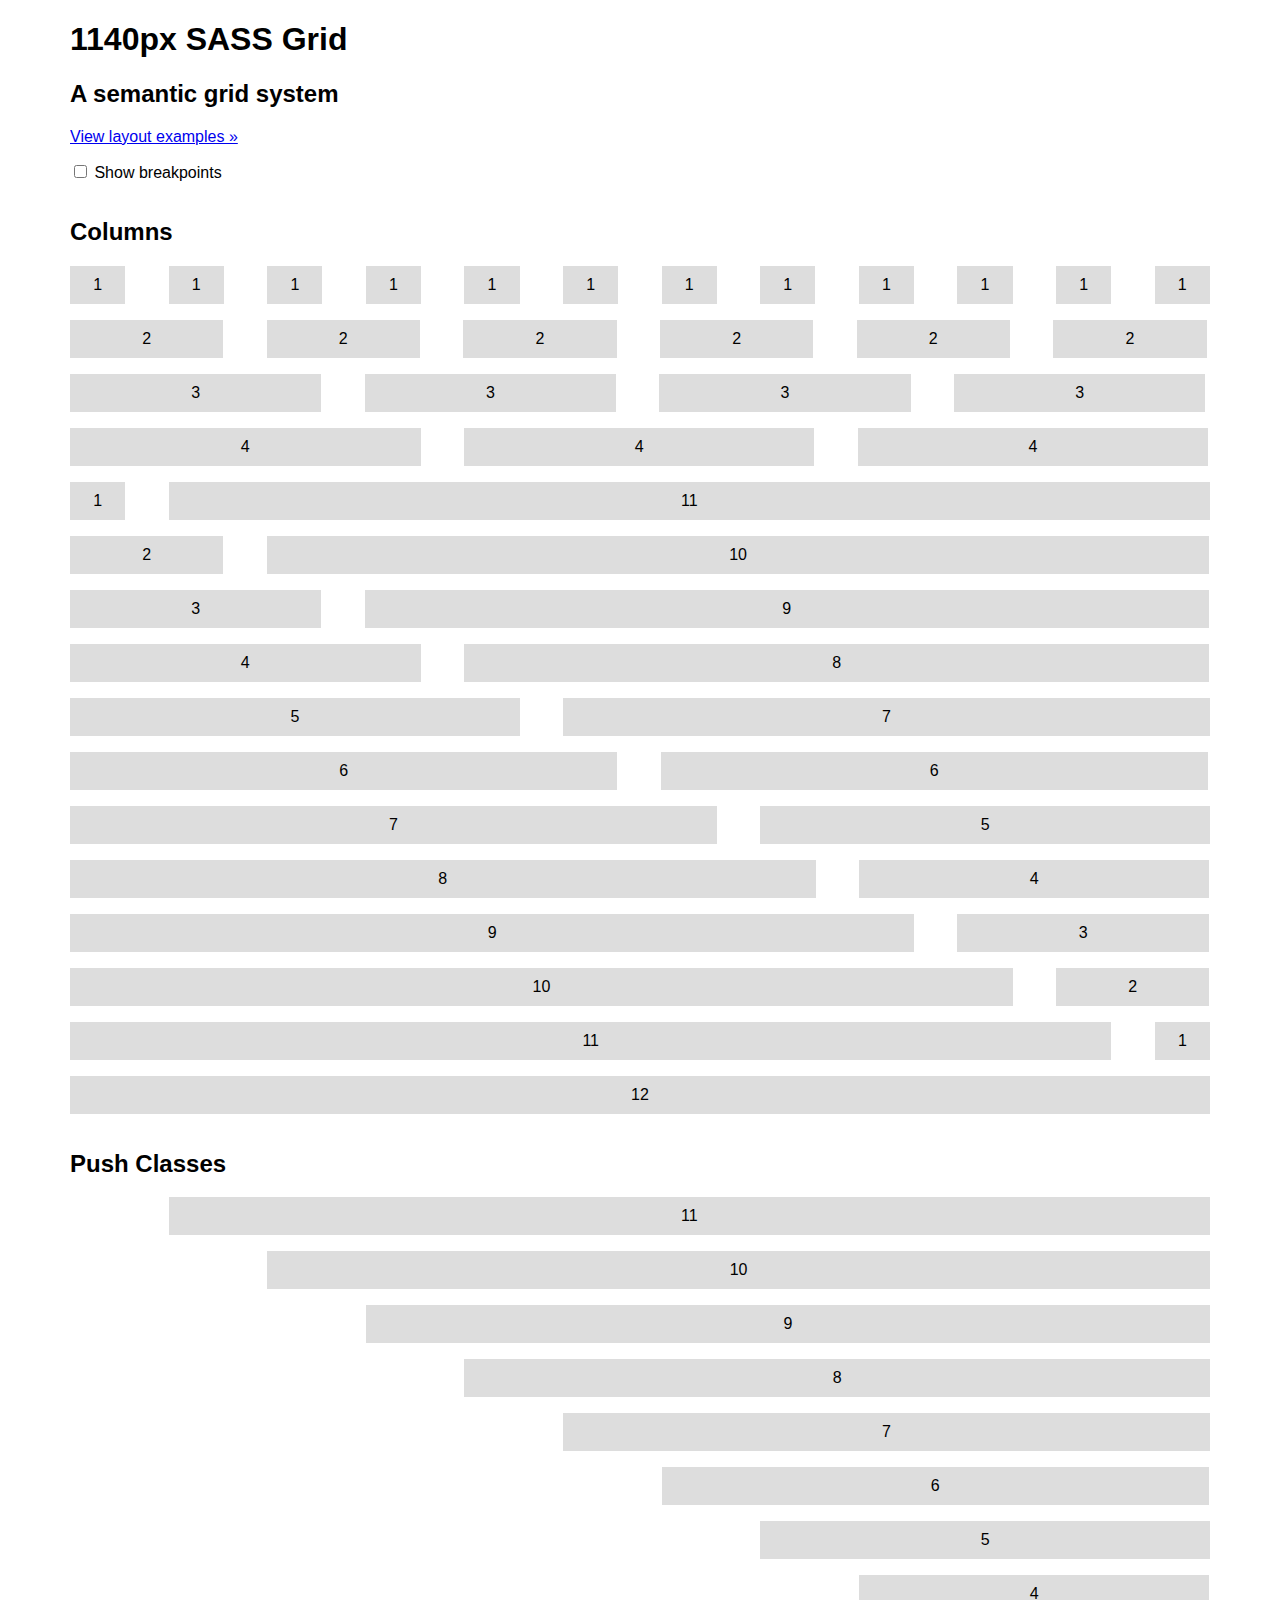
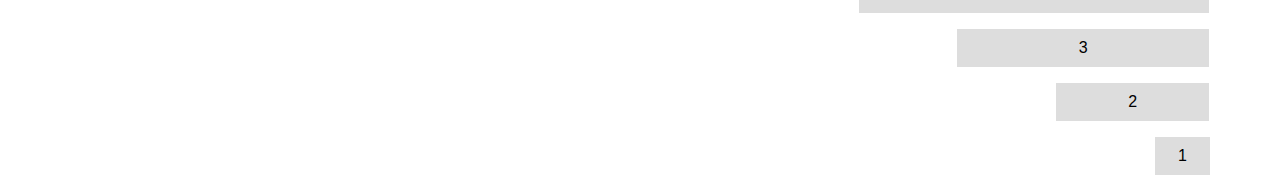
==== index.html @ d39e6c50 "fixing examples" ====
<!doctype html>

<html lang="en">
  <head>
    <title>1140px SASS Grid</title>

    <meta name="viewport" content="width=device-width, initial-scale=1.0">

    <link rel="stylesheet" href="style.css">
  </head>

  <body>

    <div id="breakpoints">
      <aside id="meters">
        <div class="break-20em"><span><span class="pointname">Phone portrait</span> | <span class="emwidth">20em</span> | <span class="pxwidth"> </span></span></div>
        <div class="break-30em"><span><span class="pointname">Phone landscape</span> | <span class="emwidth">30em</span> | <span class="pxwidth"> </span></span></div>
        <div class="break-48em"><span><span class="pointname">Tablet portrait</span> | <span class="emwidth">48em</span> | <span class="pxwidth"> </span></span></div>
        <div class="break-64em"><span><span class="pointname">Desktop small</span> | <span class="emwidth">64em</span> | <span class="pxwidth"> </span></span></div>
        <div class="break-7125em"><span><span class="pointname">Desktop wide</span> | <span class="emwidth">71.25em</span> | <span class="pxwidth"> </span></span></div>
      </aside>
    </div>

    <div class="container">

      <header class="row" role="banner">
        <h1>1140px SASS Grid</h1>
        
        <h2>A semantic grid system</h2>
        
        <p><a href="examples.html">View layout examples &raquo;</a></p>
        
        <p><label><input type="checkbox" id="showbreakpoints"> Show breakpoints</label></p>
      </header>

      <header class="row">
        <h2>Columns</h2>
      </header>

      <div class="row">
        <div class="col-1">1</div>
        <div class="col-1">1</div>
        <div class="col-1">1</div>
        <div class="col-1">1</div>
        <div class="col-1">1</div>
        <div class="col-1">1</div>
        <div class="col-1">1</div>
        <div class="col-1">1</div>
        <div class="col-1">1</div>
        <div class="col-1">1</div>
        <div class="col-1">1</div>
        <div class="col-1 last">1</div>
      </div>

      <div class="row">
        <div class="col-2">2</div>
        <div class="col-2">2</div>
        <div class="col-2">2</div>
        <div class="col-2">2</div>
        <div class="col-2">2</div>
        <div class="col-2 last">2</div>
      </div>

      <div class="row">
        <div class="col-3">3</div>
        <div class="col-3">3</div>
        <div class="col-3">3</div>
        <div class="col-3 last">3</div>
      </div>

      <div class="row">
        <div class="col-4">4</div>
        <div class="col-4">4</div>
        <div class="col-4 last">4</div>
      </div>

      <div class="row">
        <div class="col-1">1</div>
        <div class="col-11 last">11</div>
      </div>

      <div class="row">
        <div class="col-2">2</div>
        <div class="col-10 last">10</div>
      </div>

      <div class="row">
        <div class="col-3">3</div>
        <div class="col-9 last">9</div>
      </div>

      <div class="row">
        <div class="col-4">4</div>
        <div class="col-8 last">8</div>
      </div>

      <div class="row">
        <div class="col-5">5</div>
        <div class="col-7 last">7</div>
      </div>

      <div class="row">
        <div class="col-6">6</div>
        <div class="col-6 last">6</div>
      </div>

      <div class="row">
        <div class="col-7">7</div>
        <div class="col-5 last">5</div>
      </div>

      <div class="row">
        <div class="col-8">8</div>
        <div class="col-4 last">4</div>
      </div>

      <div class="row">
        <div class="col-9">9</div>
        <div class="col-3 last">3</div>
      </div>

      <div class="row">
        <div class="col-10">10</div>
          <div class="col-2 last">2</div>
      </div>

      <div class="row">
        <div class="col-11">11</div>
        <div class="col-1 last">1</div>
      </div>

      <div class="row">
        <div class="col-12">12</div>
      </div>

      <header class="row">
        <h2>Push Classes</h2>
      </header>

      <div class="row">    
        <div class="col-11 push-1">11</div>
      </div>

      <div class="row">
        <div class="col-10 push-2 last">10</div>
      </div>

      <div class="row">
        <div class="col-9 push-3 last">9</div>
      </div>

      <div class="row">
        <div class="col-8 push-4 last">8</div>
      </div>

      <div class="row">
        <div class="col-7 push-5 last">7</div>
      </div>

      <div class="row">
        <div class="col-6 push-6 last">6</div>
      </div>

      <div class="row">
        <div class="col-5 push-7 last">5</div>
      </div>

      <div class="row">
        <div class="col-4 push-8 last">4</div>
      </div>

      <div class="row">
        <div class="col-3 push-9 last">3</div>
      </div>

      <div class="row">      
        <div class="col-2 push-10 last">2</div>
      </div>

      <div class="row">
        <div class="col-1 push-11 last">1</div>
      </div>

    </div>

    <script src="https://ajax.googleapis.com/ajax/libs/jquery/1.8.1/jquery.min.js"></script>
    <script>

      function calcWidth() {
        $('#breakpoints div').each(function(){
          var thiswidth = $(this).width();
          $('.pxwidth', this).text(thiswidth + " px");
        });
      }

      $(document).ready(function() {
        $("#breakpoints").hide();
        calcWidth();
      });

      $(window).resize(function() {
        calcWidth();
      });

      $("#showbreakpoints").click(function() {
        $('#breakpoints').toggle('fast');
        calcWidth();
      });

    </script>

  </body>
</html>
---- style.css ----
.mcs, .df {
  border-top: 1px solid #ccc;
  padding: 40px 0; }

/* McSweeney's-inspired layout */
.mcs {
  padding-left: 20px;
  padding-right: 20px; }
  .mcs .mcs-content {
    width: 100%;
    max-width: 71.25em;
    margin: 0 auto;
    overflow: hidden; }
    .mcs .mcs-content article {
      margin-right: 3.8%;
      float: left;
      min-height: 1px;
      width: 30.75%;
      -webkit-box-sizing: border-box;
      -moz-box-sizing: border-box;
      box-sizing: border-box;
      margin-left: 34.60%; }
      @media (max-width: 30em) {
        .mcs .mcs-content article {
          width: auto;
          float: none;
          margin-left: 0;
          margin-right: 0; } }
      @media (max-width: 30em) {
        .mcs .mcs-content article {
          width: auto;
          float: none;
          margin-left: 0;
          margin-right: 0; } }
      @media (max-width: 64em) {
        .mcs .mcs-content article {
          margin-right: 3.8%;
          float: left;
          min-height: 1px;
          width: 48.00%;
          -webkit-box-sizing: border-box;
          -moz-box-sizing: border-box;
          box-sizing: border-box;
          margin-left: 25.95%; } }
        @media (max-width: 64em) and (max-width: 30em) {
          .mcs .mcs-content article {
            width: auto;
            float: none;
            margin-left: 0;
            margin-right: 0; } }
        @media (max-width: 64em) and (max-width: 30em) {
          .mcs .mcs-content article {
            width: auto;
            float: none;
            margin-left: 0;
            margin-right: 0; } }
      @media (max-width: 30em) {
        .mcs .mcs-content article {
          margin-right: 3.8%;
          float: left;
          min-height: 1px;
          width: 48.00%;
          -webkit-box-sizing: border-box;
          -moz-box-sizing: border-box;
          box-sizing: border-box;
          margin-left: 25.95%; } }
        @media (max-width: 30em) and (max-width: 30em) {
          .mcs .mcs-content article {
            width: auto;
            float: none;
            margin-left: 0;
            margin-right: 0; } }
        @media (max-width: 30em) and (max-width: 30em) {
          .mcs .mcs-content article {
            width: auto;
            float: none;
            margin-left: 0;
            margin-right: 0; } }
      @media (max-width: 20em) {
        .mcs .mcs-content article {
          margin-right: 3.8%;
          float: left;
          min-height: 1px;
          width: 65.40%;
          -webkit-box-sizing: border-box;
          -moz-box-sizing: border-box;
          box-sizing: border-box;
          margin-left: 17.30%; } }
        @media (max-width: 20em) and (max-width: 30em) {
          .mcs .mcs-content article {
            width: auto;
            float: none;
            margin-left: 0;
            margin-right: 0; } }
        @media (max-width: 20em) and (max-width: 30em) {
          .mcs .mcs-content article {
            width: auto;
            float: none;
            margin-left: 0;
            margin-right: 0; } }

.mcs header {
  text-transform: uppercase;
  text-align: center;
  letter-spacing: 10px; }
  .mcs header h1 {
    font-size: 1em;
    font-weight: normal; }
    .mcs header h1 i {
      font-style: normal;
      display: block;
      font-size: 3em; }

.mcs article header {
  margin: 2em 0;
  padding: 2em 0 0 0;
  border-top: 1px solid #ccc;
  text-align: center;
  letter-spacing: 3px; }

/* Daring Fireball-inspired layout */
.df {
  padding-left: 20px;
  padding-right: 20px; }
  .df header {
    width: 100%;
    max-width: 71.25em;
    margin: 0 auto;
    overflow: hidden; }
    .df header h1 {
      margin-left: 25.95%;
      margin-right: 0; }
      @media (max-width: 30em) {
        .df header h1 {
          width: auto;
          float: none;
          margin-left: 0;
          margin-right: 0; } }
      @media (max-width: 48em) {
        .df header h1 {
          margin-left: 17.30%; } }
        @media (max-width: 48em) and (max-width: 30em) {
          .df header h1 {
            width: auto;
            float: none;
            margin-left: 0;
            margin-right: 0; } }
  .df .df-content {
    width: 100%;
    max-width: 71.25em;
    margin: 0 auto;
    overflow: hidden; }
    .df .df-content .df-nav {
      margin-right: 3.8%;
      float: left;
      min-height: 1px;
      width: 13.45%;
      -webkit-box-sizing: border-box;
      -moz-box-sizing: border-box;
      box-sizing: border-box;
      margin-left: 17.30%; }
      @media (max-width: 30em) {
        .df .df-content .df-nav {
          width: auto;
          float: none;
          margin-left: 0;
          margin-right: 0; } }
      @media (max-width: 30em) {
        .df .df-content .df-nav {
          width: auto;
          float: none;
          margin-left: 0;
          margin-right: 0; } }
      @media (max-width: 48em) {
        .df .df-content .df-nav {
          margin-left: 08.65%; } }
        @media (max-width: 48em) and (max-width: 30em) {
          .df .df-content .df-nav {
            width: auto;
            float: none;
            margin-left: 0;
            margin-right: 0; } }
      @media (max-width: 30em) {
        .df .df-content .df-nav {
          margin-left: 0;
          margin-right: 0; } }
        @media (max-width: 30em) and (max-width: 30em) {
          .df .df-content .df-nav {
            width: auto;
            float: none;
            margin-left: 0;
            margin-right: 0; } }
    .df .df-content .df-text {
      margin-right: 3.8%;
      float: left;
      min-height: 1px;
      width: 39.45%;
      -webkit-box-sizing: border-box;
      -moz-box-sizing: border-box;
      box-sizing: border-box;
      margin-right: 0; }
      @media (max-width: 30em) {
        .df .df-content .df-text {
          width: auto;
          float: none;
          margin-left: 0;
          margin-right: 0; } }
      @media (max-width: 48em) {
        .df .df-content .df-text {
          margin-right: 3.8%;
          float: left;
          min-height: 1px;
          width: 65.40%;
          -webkit-box-sizing: border-box;
          -moz-box-sizing: border-box;
          box-sizing: border-box; } }
        @media (max-width: 48em) and (max-width: 30em) {
          .df .df-content .df-text {
            width: auto;
            float: none;
            margin-left: 0;
            margin-right: 0; } }

.df-nav {
  text-align: right; }
  .df-nav ul {
    list-style: none;
    padding: 0; }
  @media (max-width: 30em) {
    .df-nav {
      text-align: left; }
      .df-nav ul li {
        display: inline-block;
        padding-right: 10px; } }

body {
  font-family: Helvetica Neue, Helvetica, Arial;
  font-size: 1em;
  padding: 0;
  margin: 0; }

img, embed, object {
  max-width: 100%; }

img {
  height: auto; }

.container {
  padding-left: 20px;
  padding-right: 20px; }

.row {
  width: 100%;
  max-width: 71.25em;
  margin: 0 auto;
  overflow: hidden; }

.col-1 {
  margin-right: 3.8%;
  float: left;
  min-height: 1px;
  width: 04.85%;
  -webkit-box-sizing: border-box;
  -moz-box-sizing: border-box;
  box-sizing: border-box; }
  @media (max-width: 30em) {
    .col-1 {
      width: auto;
      float: none;
      margin-left: 0;
      margin-right: 0; } }

.col-2 {
  margin-right: 3.8%;
  float: left;
  min-height: 1px;
  width: 13.45%;
  -webkit-box-sizing: border-box;
  -moz-box-sizing: border-box;
  box-sizing: border-box; }
  @media (max-width: 30em) {
    .col-2 {
      width: auto;
      float: none;
      margin-left: 0;
      margin-right: 0; } }

.col-3 {
  margin-right: 3.8%;
  float: left;
  min-height: 1px;
  width: 22.05%;
  -webkit-box-sizing: border-box;
  -moz-box-sizing: border-box;
  box-sizing: border-box; }
  @media (max-width: 30em) {
    .col-3 {
      width: auto;
      float: none;
      margin-left: 0;
      margin-right: 0; } }

.col-4 {
  margin-right: 3.8%;
  float: left;
  min-height: 1px;
  width: 30.75%;
  -webkit-box-sizing: border-box;
  -moz-box-sizing: border-box;
  box-sizing: border-box; }
  @media (max-width: 30em) {
    .col-4 {
      width: auto;
      float: none;
      margin-left: 0;
      margin-right: 0; } }

.col-5 {
  margin-right: 3.8%;
  float: left;
  min-height: 1px;
  width: 39.45%;
  -webkit-box-sizing: border-box;
  -moz-box-sizing: border-box;
  box-sizing: border-box; }
  @media (max-width: 30em) {
    .col-5 {
      width: auto;
      float: none;
      margin-left: 0;
      margin-right: 0; } }

.col-6 {
  margin-right: 3.8%;
  float: left;
  min-height: 1px;
  width: 48.00%;
  -webkit-box-sizing: border-box;
  -moz-box-sizing: border-box;
  box-sizing: border-box; }
  @media (max-width: 30em) {
    .col-6 {
      width: auto;
      float: none;
      margin-left: 0;
      margin-right: 0; } }

.col-7 {
  margin-right: 3.8%;
  float: left;
  min-height: 1px;
  width: 56.75%;
  -webkit-box-sizing: border-box;
  -moz-box-sizing: border-box;
  box-sizing: border-box; }
  @media (max-width: 30em) {
    .col-7 {
      width: auto;
      float: none;
      margin-left: 0;
      margin-right: 0; } }

.col-8 {
  margin-right: 3.8%;
  float: left;
  min-height: 1px;
  width: 65.40%;
  -webkit-box-sizing: border-box;
  -moz-box-sizing: border-box;
  box-sizing: border-box; }
  @media (max-width: 30em) {
    .col-8 {
      width: auto;
      float: none;
      margin-left: 0;
      margin-right: 0; } }

.col-9 {
  margin-right: 3.8%;
  float: left;
  min-height: 1px;
  width: 74.05%;
  -webkit-box-sizing: border-box;
  -moz-box-sizing: border-box;
  box-sizing: border-box; }
  @media (max-width: 30em) {
    .col-9 {
      width: auto;
      float: none;
      margin-left: 0;
      margin-right: 0; } }

.col-10 {
  margin-right: 3.8%;
  float: left;
  min-height: 1px;
  width: 82.70%;
  -webkit-box-sizing: border-box;
  -moz-box-sizing: border-box;
  box-sizing: border-box; }
  @media (max-width: 30em) {
    .col-10 {
      width: auto;
      float: none;
      margin-left: 0;
      margin-right: 0; } }

.col-11 {
  margin-right: 3.8%;
  float: left;
  min-height: 1px;
  width: 91.35%;
  -webkit-box-sizing: border-box;
  -moz-box-sizing: border-box;
  box-sizing: border-box; }
  @media (max-width: 30em) {
    .col-11 {
      width: auto;
      float: none;
      margin-left: 0;
      margin-right: 0; } }

.col-12 {
  width: 100%;
  float: left;
  margin-right: 0;
  -webkit-box-sizing: border-box;
  -moz-box-sizing: border-box;
  box-sizing: border-box;
  margin-right: 0; }
  @media (max-width: 30em) {
    .col-12 {
      width: auto;
      float: none;
      margin-left: 0;
      margin-right: 0; } }

.push-1 {
  margin-left: 08.65%; }
  @media (max-width: 30em) {
    .push-1 {
      width: auto;
      float: none;
      margin-left: 0;
      margin-right: 0; } }

.push-2 {
  margin-left: 17.30%; }
  @media (max-width: 30em) {
    .push-2 {
      width: auto;
      float: none;
      margin-left: 0;
      margin-right: 0; } }

.push-3 {
  margin-left: 25.95%; }
  @media (max-width: 30em) {
    .push-3 {
      width: auto;
      float: none;
      margin-left: 0;
      margin-right: 0; } }

.push-4 {
  margin-left: 34.60%; }
  @media (max-width: 30em) {
    .push-4 {
      width: auto;
      float: none;
      margin-left: 0;
      margin-right: 0; } }

.push-5 {
  margin-left: 43.25%; }
  @media (max-width: 30em) {
    .push-5 {
      width: auto;
      float: none;
      margin-left: 0;
      margin-right: 0; } }

.push-6 {
  margin-left: 51.90%; }
  @media (max-width: 30em) {
    .push-6 {
      width: auto;
      float: none;
      margin-left: 0;
      margin-right: 0; } }

.push-7 {
  margin-left: 60.55%; }
  @media (max-width: 30em) {
    .push-7 {
      width: auto;
      float: none;
      margin-left: 0;
      margin-right: 0; } }

.push-8 {
  margin-left: 69.20%; }
  @media (max-width: 30em) {
    .push-8 {
      width: auto;
      float: none;
      margin-left: 0;
      margin-right: 0; } }

.push-9 {
  margin-left: 77.85%; }
  @media (max-width: 30em) {
    .push-9 {
      width: auto;
      float: none;
      margin-left: 0;
      margin-right: 0; } }

.push-10 {
  margin-left: 86.50%; }
  @media (max-width: 30em) {
    .push-10 {
      width: auto;
      float: none;
      margin-left: 0;
      margin-right: 0; } }

.push-11 {
  margin-left: 95.15%; }
  @media (max-width: 30em) {
    .push-11 {
      width: auto;
      float: none;
      margin-left: 0;
      margin-right: 0; } }

.last {
  margin-right: 0; }

.row div {
  background: #ddd;
  margin-bottom: 1em;
  padding: 10px;
  text-align: center; }

#breakpoints {
  max-width: 1140px;
  margin: 0 auto;
  position: relative; }

#meters {
  position: fixed;
  z-index: 1;
  top: 150px;
  max-width: 1140px;
  width: 100%;
  background: rgba(143, 216, 243, 0.78);
  padding-top: 1em; }

#breakpoints div {
  background: rgba(207, 16, 147, 0.8);
  margin-bottom: 1em;
  padding: 0;
  color: #fff;
  text-shadow: 0px -1px 0px rgba(0, 0, 0, 0.3); }

#breakpoints div > span {
  padding: 10px;
  display: inline-block;
  font-size: .8em; }

#breakpoints .pointname {
  display: inline-block;
  width: 120px; }

#breakpoints .emwidth {
  display: inline-block;
  width: 60px;
  padding-left: 15px; }

#breakpoints .pxwidth {
  display: inline-block;
  padding-left: 15px; }

.break-20em {
  max-width: 20em; }

.break-40em {
  max-width: 40em; }

.break-48em {
  max-width: 48em; }

.break-64em {
  max-width: 64em; }

.break-7125em {
  max-width: 71.25em; }
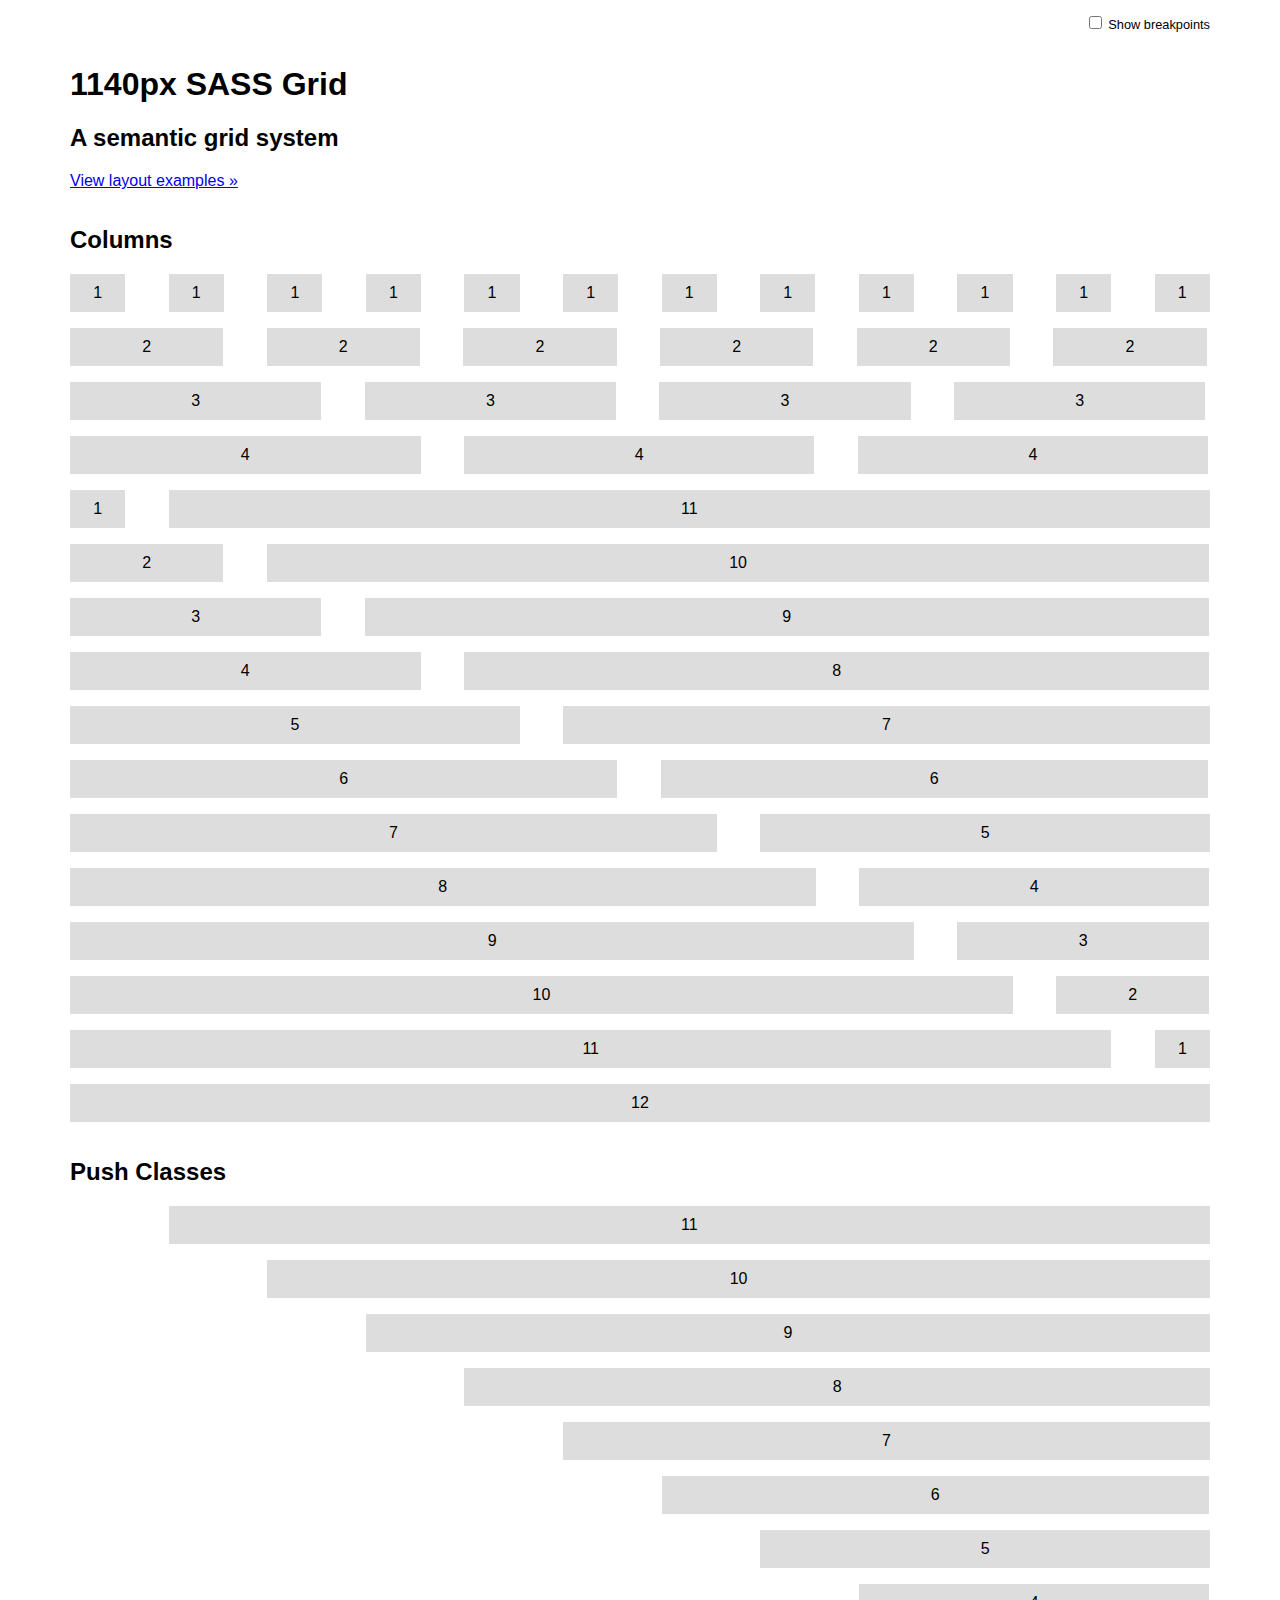
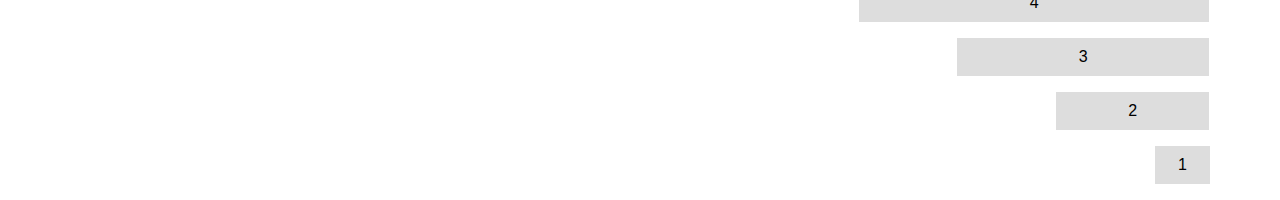
==== commit 3d0cff8e: "adding new breakpoint, moving breakpoint overlay" ====
--- a/index.html
+++ b/index.html
@@ -2,7 +2,7 @@
 
 <html lang="en">
   <head>
-    <title>1140px SASS Grid</title>
+    <title>1140px SASS Grid — A semantic grid system</title>
 
     <meta name="viewport" content="width=device-width, initial-scale=1.0">
 
@@ -10,11 +10,17 @@
   </head>
 
   <body>
-
-    <div id="breakpoints">
+    
+    <div class="container">
+      <div class="row">
+        <p class="showbreakpoints"><label><input type="checkbox" id="showbreakpoints"> Show breakpoints</label></p>
+      </div>
+    </div>
+    <div id="breakpoints">  
       <aside id="meters">
         <div class="break-20em"><span><span class="pointname">Phone portrait</span> | <span class="emwidth">20em</span> | <span class="pxwidth"> </span></span></div>
         <div class="break-30em"><span><span class="pointname">Phone landscape</span> | <span class="emwidth">30em</span> | <span class="pxwidth"> </span></span></div>
+        <div class="break-355em"><span><span class="pointname">Phone wide landscape</span> | <span class="emwidth">35.5em</span> | <span class="pxwidth"> </span></span></div>
         <div class="break-48em"><span><span class="pointname">Tablet portrait</span> | <span class="emwidth">48em</span> | <span class="pxwidth"> </span></span></div>
         <div class="break-64em"><span><span class="pointname">Desktop small</span> | <span class="emwidth">64em</span> | <span class="pxwidth"> </span></span></div>
         <div class="break-7125em"><span><span class="pointname">Desktop wide</span> | <span class="emwidth">71.25em</span> | <span class="pxwidth"> </span></span></div>
@@ -29,8 +35,6 @@
         <h2>A semantic grid system</h2>
         
         <p><a href="examples.html">View layout examples &raquo;</a></p>
-        
-        <p><label><input type="checkbox" id="showbreakpoints"> Show breakpoints</label></p>
       </header>
 
       <header class="row">
@@ -194,7 +198,6 @@
       }
 
       $(document).ready(function() {
-        $("#breakpoints").hide();
         calcWidth();
       });
 
--- a/style.css
+++ b/style.css
@@ -226,6 +226,9 @@
   .df-nav ul {
     list-style: none;
     padding: 0; }
+  @media (max-width: 35.5em) {
+    .df-nav li {
+      font-size: .8em; } }
   @media (max-width: 30em) {
     .df-nav {
       text-align: left; }
@@ -543,15 +546,20 @@
   padding: 10px;
   text-align: center; }
 
+.showbreakpoints {
+  text-align: right;
+  font-size: .8em; }
+
 #breakpoints {
   max-width: 1140px;
   margin: 0 auto;
-  position: relative; }
+  position: relative;
+  display: none; }
 
 #meters {
   position: fixed;
   z-index: 1;
-  top: 150px;
+  top: 50px;
   max-width: 1140px;
   width: 100%;
   background: rgba(143, 216, 243, 0.78);
@@ -571,7 +579,7 @@
 
 #breakpoints .pointname {
   display: inline-block;
-  width: 120px; }
+  width: 135px; }
 
 #breakpoints .emwidth {
   display: inline-block;
@@ -585,8 +593,11 @@
 .break-20em {
   max-width: 20em; }
 
-.break-40em {
-  max-width: 40em; }
+.break-30em {
+  max-width: 30em; }
+
+.break-355em {
+  max-width: 35.5em; }
 
 .break-48em {
   max-width: 48em; }
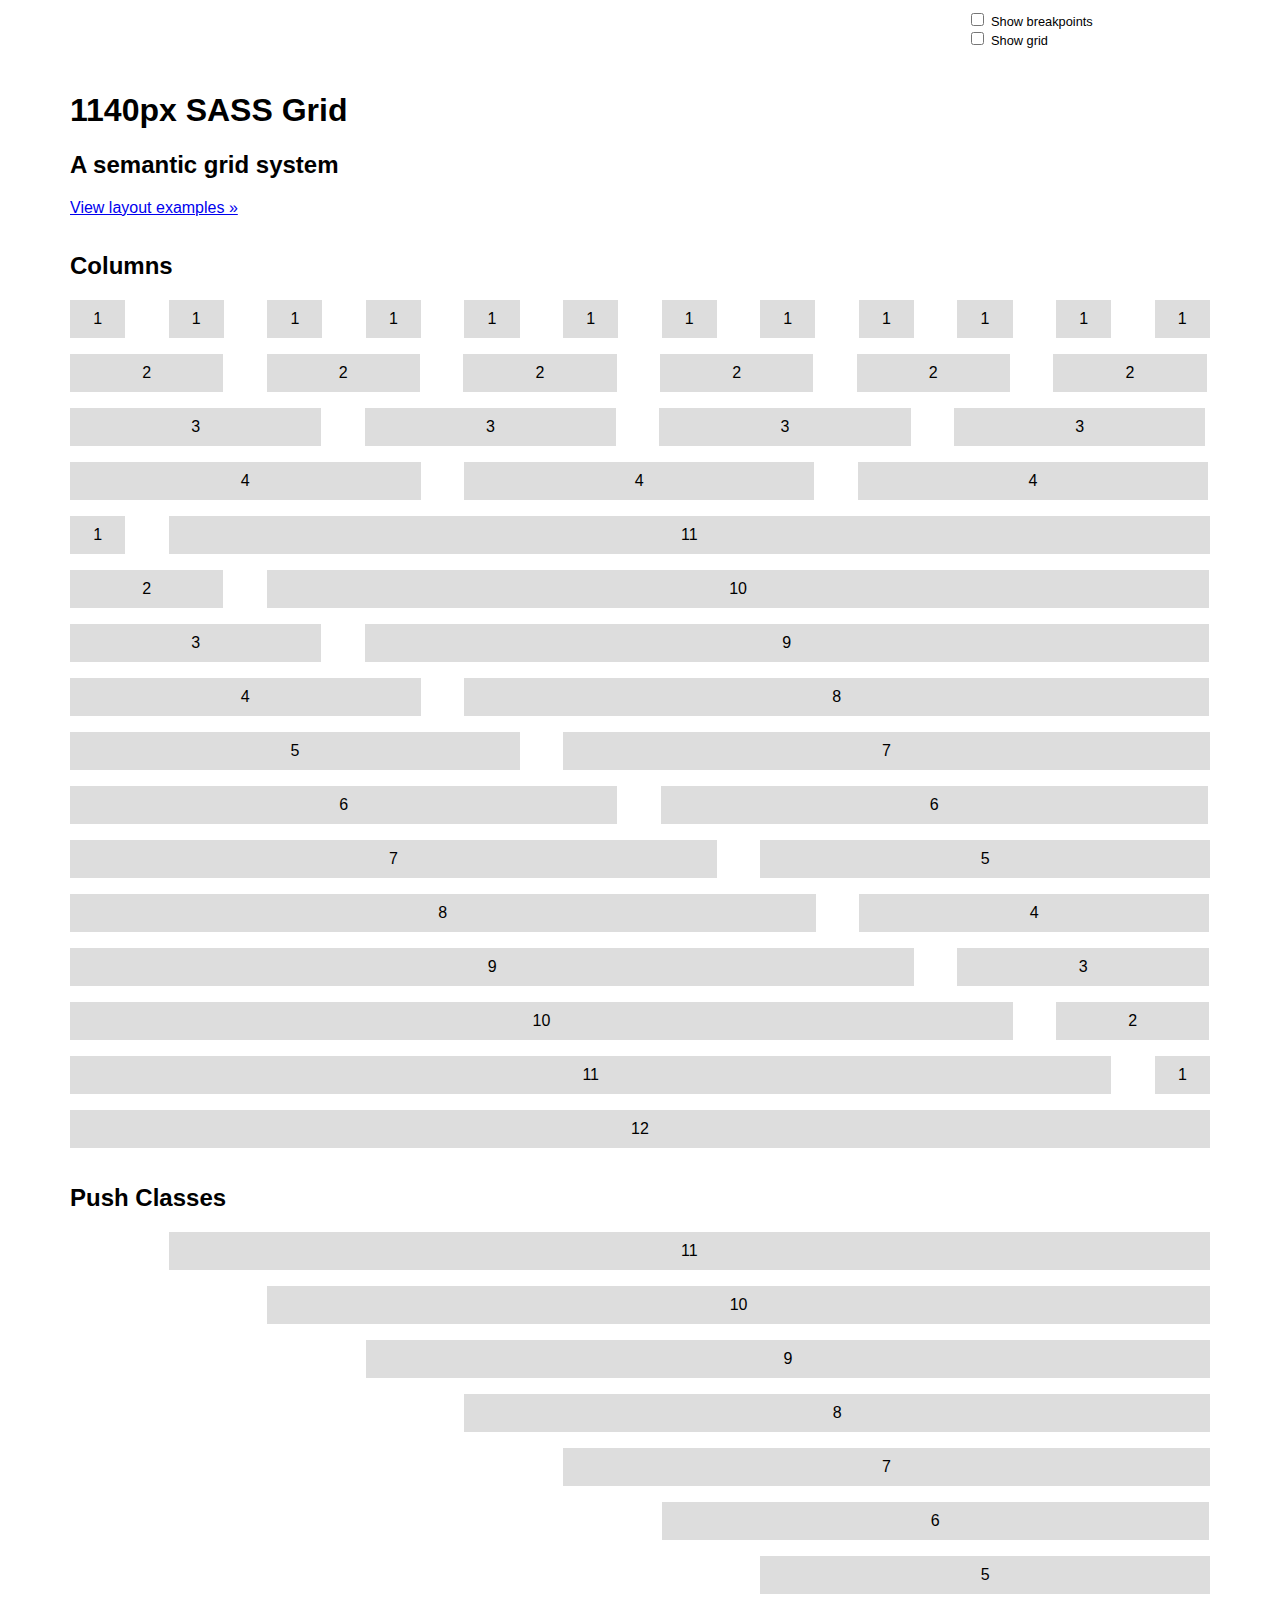
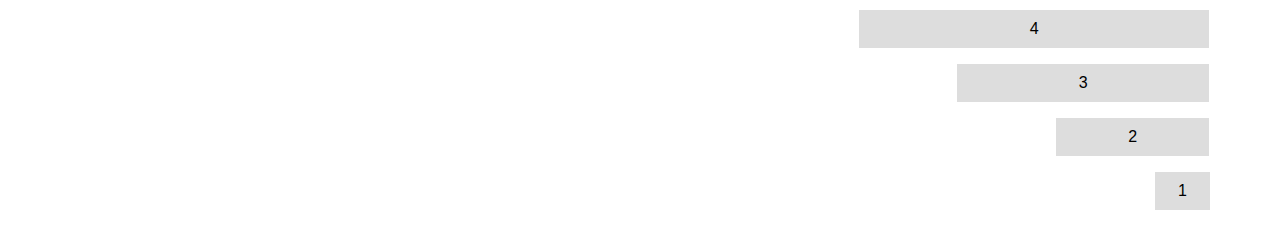
==== commit e325af8d: "creating better overlays" ====
--- a/index.html
+++ b/index.html
@@ -2,7 +2,7 @@
 
 <html lang="en">
   <head>
-    <title>1140px SASS Grid — A semantic grid system</title>
+    <title>1140px SASS Grid - A semantic grid system</title>
 
     <meta name="viewport" content="width=device-width, initial-scale=1.0">
 
@@ -11,21 +11,14 @@
 
   <body>
     
-    <div class="container">
+    <div class="controls container">
       <div class="row">
-        <p class="showbreakpoints"><label><input type="checkbox" id="showbreakpoints"> Show breakpoints</label></p>
+        <div class="checkboxes">
+          <label><input type="checkbox" data-controls="breakpoints"> Show breakpoints</label><br>
+          <label><input type="checkbox" data-controls="grid"> Show grid</label>
+        </div>
       </div>
-    </div>
-    <div id="breakpoints">  
-      <aside id="meters">
-        <div class="break-20em"><span><span class="pointname">Phone portrait</span> | <span class="emwidth">20em</span> | <span class="pxwidth"> </span></span></div>
-        <div class="break-30em"><span><span class="pointname">Phone landscape</span> | <span class="emwidth">30em</span> | <span class="pxwidth"> </span></span></div>
-        <div class="break-355em"><span><span class="pointname">Phone wide landscape</span> | <span class="emwidth">35.5em</span> | <span class="pxwidth"> </span></span></div>
-        <div class="break-48em"><span><span class="pointname">Tablet portrait</span> | <span class="emwidth">48em</span> | <span class="pxwidth"> </span></span></div>
-        <div class="break-64em"><span><span class="pointname">Desktop small</span> | <span class="emwidth">64em</span> | <span class="pxwidth"> </span></span></div>
-        <div class="break-7125em"><span><span class="pointname">Desktop wide</span> | <span class="emwidth">71.25em</span> | <span class="pxwidth"> </span></span></div>
-      </aside>
-    </div>
+    </div>    
 
     <div class="container">
 
@@ -188,29 +181,7 @@
     </div>
 
     <script src="https://ajax.googleapis.com/ajax/libs/jquery/1.8.1/jquery.min.js"></script>
-    <script>
-
-      function calcWidth() {
-        $('#breakpoints div').each(function(){
-          var thiswidth = $(this).width();
-          $('.pxwidth', this).text(thiswidth + " px");
-        });
-      }
-
-      $(document).ready(function() {
-        calcWidth();
-      });
-
-      $(window).resize(function() {
-        calcWidth();
-      });
-
-      $("#showbreakpoints").click(function() {
-        $('#breakpoints').toggle('fast');
-        calcWidth();
-      });
-
-    </script>
+    <script src="examples.js"></script>
 
   </body>
 </html>--- a/style.css
+++ b/style.css
@@ -1,6 +1,38 @@
-.mcs, .df {
+.feature-freeform, .mcs, .df {
   border-top: 1px solid #ccc;
   padding: 40px 0; }
+
+.feature-freeform {
+  padding-left: 20px;
+  padding-right: 20px; }
+  .feature-freeform .feature-content {
+    width: 100%;
+    max-width: 71.25em;
+    margin: 0 auto;
+    overflow: hidden; }
+    .feature-freeform .feature-content article {
+      padding: 20px;
+      background: #ddd;
+      margin-right: 3.8%;
+      float: left;
+      min-height: 1px;
+      width: 65.40%;
+      -webkit-box-sizing: border-box;
+      -moz-box-sizing: border-box;
+      box-sizing: border-box;
+      margin-left: 17.30%; }
+      @media (max-width: 30em) {
+        .feature-freeform .feature-content article {
+          width: auto;
+          float: none;
+          margin-left: 0;
+          margin-right: 0; } }
+      @media (max-width: 30em) {
+        .feature-freeform .feature-content article {
+          width: auto;
+          float: none;
+          margin-left: 0;
+          margin-right: 0; } }
 
 /* McSweeney's-inspired layout */
 .mcs {
@@ -540,21 +572,65 @@
 .last {
   margin-right: 0; }
 
+@media only screen and (max-width: 30em) {
+  body {
+    -webkit-text-size-adjust: none; } }
+.controls .checkboxes {
+  margin-right: 3.8%;
+  float: left;
+  min-height: 1px;
+  width: 22.05%;
+  -webkit-box-sizing: border-box;
+  -moz-box-sizing: border-box;
+  box-sizing: border-box;
+  margin-left: 77.85%;
+  margin-right: 0;
+  font-size: .8em;
+  background: transparent;
+  text-align: left; }
+  @media (max-width: 30em) {
+    .controls .checkboxes {
+      width: auto;
+      float: none;
+      margin-left: 0;
+      margin-right: 0; } }
+  @media (max-width: 30em) {
+    .controls .checkboxes {
+      width: auto;
+      float: none;
+      margin-left: 0;
+      margin-right: 0; } }
+
 .row div {
   background: #ddd;
   margin-bottom: 1em;
   padding: 10px;
   text-align: center; }
 
-.showbreakpoints {
-  text-align: right;
-  font-size: .8em; }
-
-#breakpoints {
+#grid-overlay {
+  position: fixed;
+  width: 100%;
+  height: 100%; }
+
+#overlay-container {
+  max-width: 75.5em;
+  margin: 0 auto;
+  padding-left: 3.8%;
+  padding-left: 20px;
+  padding-right: 20px; }
+  #overlay-container .overlay-row {
+    width: 100%;
+    max-width: 71.25em;
+    margin: 0 auto;
+    overflow: hidden; }
+    #overlay-container .overlay-row div {
+      min-height: 999em;
+      background: rgba(255, 0, 0, 0.07); }
+
+#breakpoints-overlay {
   max-width: 1140px;
   margin: 0 auto;
-  position: relative;
-  display: none; }
+  position: relative; }
 
 #meters {
   position: fixed;
@@ -565,28 +641,28 @@
   background: rgba(143, 216, 243, 0.78);
   padding-top: 1em; }
 
-#breakpoints div {
+#meters div {
   background: rgba(207, 16, 147, 0.8);
   margin-bottom: 1em;
   padding: 0;
   color: #fff;
   text-shadow: 0px -1px 0px rgba(0, 0, 0, 0.3); }
 
-#breakpoints div > span {
+#breakpoints-overlay div > span {
   padding: 10px;
   display: inline-block;
   font-size: .8em; }
 
-#breakpoints .pointname {
+#breakpoints-overlay .pointname {
   display: inline-block;
   width: 135px; }
 
-#breakpoints .emwidth {
+#breakpoints-overlay .emwidth {
   display: inline-block;
   width: 60px;
   padding-left: 15px; }
 
-#breakpoints .pxwidth {
+#breakpoints-overlay .pxwidth {
   display: inline-block;
   padding-left: 15px; }
 
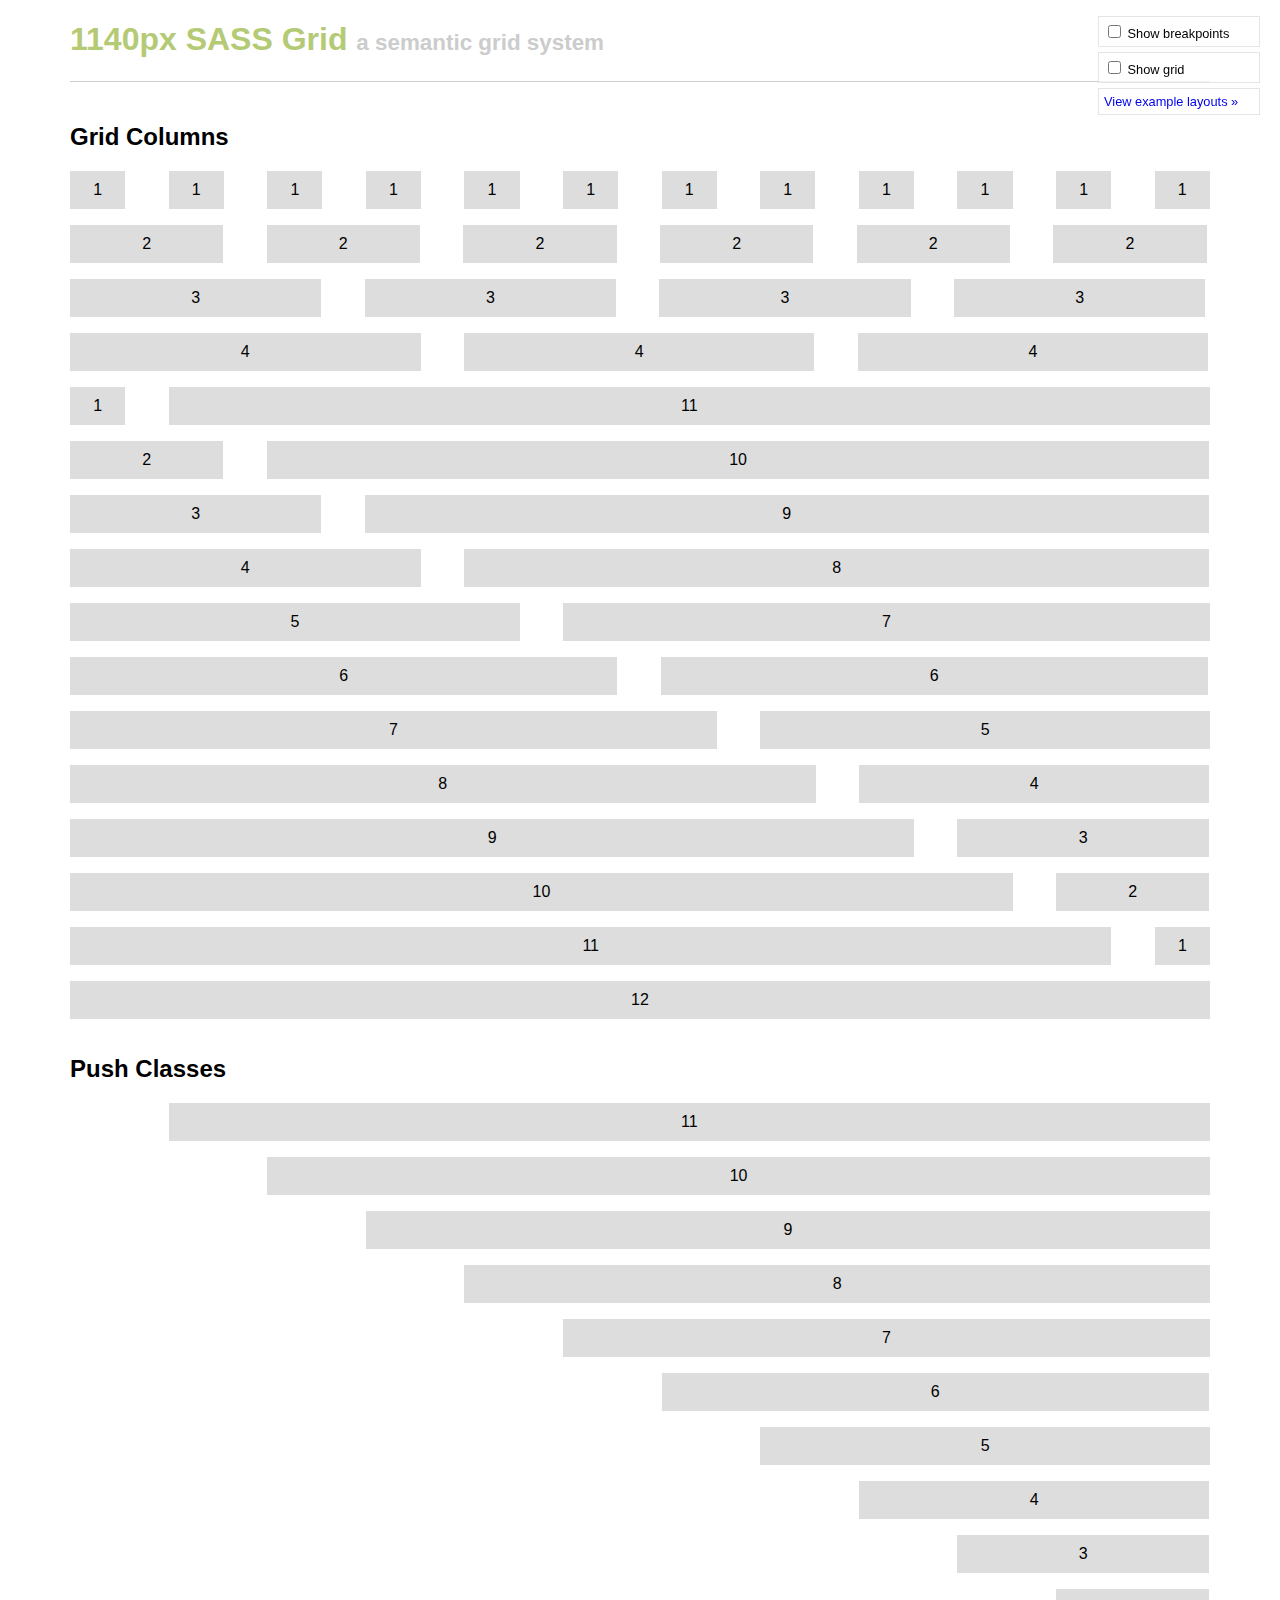
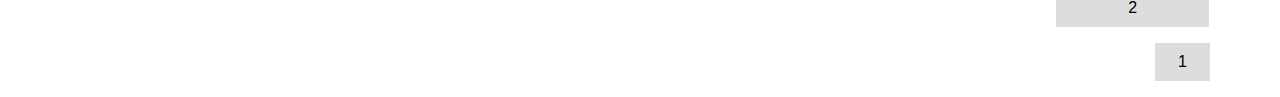
==== commit 4a49c44a: "Like a million of changes" ====
--- a/index.html
+++ b/index.html
@@ -2,6 +2,7 @@
 
 <html lang="en">
   <head>
+    <meta charset="utf-8">
     <title>1140px SASS Grid - A semantic grid system</title>
 
     <meta name="viewport" content="width=device-width, initial-scale=1.0">
@@ -11,27 +12,22 @@
 
   <body>
     
-    <div class="controls container">
-      <div class="row">
-        <div class="checkboxes">
-          <label><input type="checkbox" data-controls="breakpoints"> Show breakpoints</label><br>
-          <label><input type="checkbox" data-controls="grid"> Show grid</label>
-        </div>
-      </div>
+    <div class="controls">
+      <p>
+        <label><input type="checkbox" data-controls="breakpoints"> Show breakpoints</label>
+        <label><input type="checkbox" data-controls="grid"> Show grid</label>
+        <label><a href="examples.html">View example layouts &raquo;</a></label>
+      </p>
     </div>    
 
     <div class="container">
 
-      <header class="row" role="banner">
-        <h1>1140px SASS Grid</h1>
-        
-        <h2>A semantic grid system</h2>
-        
-        <p><a href="examples.html">View layout examples &raquo;</a></p>
+      <header role="banner">
+        <h1>1140px SASS Grid <span>a semantic grid system</span></h1>  
       </header>
 
       <header class="row">
-        <h2>Columns</h2>
+        <h2>Grid Columns</h2>
       </header>
 
       <div class="row">
--- a/style.css
+++ b/style.css
@@ -1,636 +1,831 @@
+body {
+  font-family: Helvetica Neue, Helvetica, Arial;
+  font-size: 1em;
+  padding: 0;
+  margin: 0;
+}
+
+img, embed, object {
+  max-width: 100%;
+}
+
+img {
+  height: auto;
+}
+
+[role="banner"] {
+  width: 100%;
+  max-width: 71.25em;
+  margin: 0 auto;
+  overflow: hidden;
+}
+[role="banner"] h1 {
+  color: #b4ca75;
+  border-bottom: 1px solid #ccc;
+  padding-bottom: .7em;
+}
+[role="banner"] h1 span {
+  font-size: .7em;
+  color: #ccc;
+}
+
+a {
+  color: #b4ca75d;
+  text-decoration: none;
+}
+a:hover {
+  color: #d78b42;
+}
+a:visited {
+  color: #d78b42;
+}
+
+.row div {
+  background: #ddd;
+  margin-bottom: 1em;
+  padding: 10px;
+  text-align: center;
+}
+
+.container {
+  padding-left: 20px;
+  padding-right: 20px;
+}
+
+.row {
+  width: 100%;
+  max-width: 71.25em;
+  margin: 0 auto;
+  overflow: hidden;
+}
+
+.col-1 {
+  margin-right: 3.8%;
+  float: left;
+  min-height: 1px;
+  width: 04.85%;
+  -webkit-box-sizing: border-box;
+  -moz-box-sizing: border-box;
+  box-sizing: border-box;
+}
+@media (max-width: 30em) {
+  .col-1 {
+    width: auto;
+    float: none;
+    margin-left: 0;
+    margin-right: 0;
+  }
+}
+
+.col-2 {
+  margin-right: 3.8%;
+  float: left;
+  min-height: 1px;
+  width: 13.45%;
+  -webkit-box-sizing: border-box;
+  -moz-box-sizing: border-box;
+  box-sizing: border-box;
+}
+@media (max-width: 30em) {
+  .col-2 {
+    width: auto;
+    float: none;
+    margin-left: 0;
+    margin-right: 0;
+  }
+}
+
+.col-3 {
+  margin-right: 3.8%;
+  float: left;
+  min-height: 1px;
+  width: 22.05%;
+  -webkit-box-sizing: border-box;
+  -moz-box-sizing: border-box;
+  box-sizing: border-box;
+}
+@media (max-width: 30em) {
+  .col-3 {
+    width: auto;
+    float: none;
+    margin-left: 0;
+    margin-right: 0;
+  }
+}
+
+.col-4 {
+  margin-right: 3.8%;
+  float: left;
+  min-height: 1px;
+  width: 30.75%;
+  -webkit-box-sizing: border-box;
+  -moz-box-sizing: border-box;
+  box-sizing: border-box;
+}
+@media (max-width: 30em) {
+  .col-4 {
+    width: auto;
+    float: none;
+    margin-left: 0;
+    margin-right: 0;
+  }
+}
+
+.col-5 {
+  margin-right: 3.8%;
+  float: left;
+  min-height: 1px;
+  width: 39.45%;
+  -webkit-box-sizing: border-box;
+  -moz-box-sizing: border-box;
+  box-sizing: border-box;
+}
+@media (max-width: 30em) {
+  .col-5 {
+    width: auto;
+    float: none;
+    margin-left: 0;
+    margin-right: 0;
+  }
+}
+
+.col-6 {
+  margin-right: 3.8%;
+  float: left;
+  min-height: 1px;
+  width: 48.00%;
+  -webkit-box-sizing: border-box;
+  -moz-box-sizing: border-box;
+  box-sizing: border-box;
+}
+@media (max-width: 30em) {
+  .col-6 {
+    width: auto;
+    float: none;
+    margin-left: 0;
+    margin-right: 0;
+  }
+}
+
+.col-7 {
+  margin-right: 3.8%;
+  float: left;
+  min-height: 1px;
+  width: 56.75%;
+  -webkit-box-sizing: border-box;
+  -moz-box-sizing: border-box;
+  box-sizing: border-box;
+}
+@media (max-width: 30em) {
+  .col-7 {
+    width: auto;
+    float: none;
+    margin-left: 0;
+    margin-right: 0;
+  }
+}
+
+.col-8 {
+  margin-right: 3.8%;
+  float: left;
+  min-height: 1px;
+  width: 65.40%;
+  -webkit-box-sizing: border-box;
+  -moz-box-sizing: border-box;
+  box-sizing: border-box;
+}
+@media (max-width: 30em) {
+  .col-8 {
+    width: auto;
+    float: none;
+    margin-left: 0;
+    margin-right: 0;
+  }
+}
+
+.col-9 {
+  margin-right: 3.8%;
+  float: left;
+  min-height: 1px;
+  width: 74.05%;
+  -webkit-box-sizing: border-box;
+  -moz-box-sizing: border-box;
+  box-sizing: border-box;
+}
+@media (max-width: 30em) {
+  .col-9 {
+    width: auto;
+    float: none;
+    margin-left: 0;
+    margin-right: 0;
+  }
+}
+
+.col-10 {
+  margin-right: 3.8%;
+  float: left;
+  min-height: 1px;
+  width: 82.70%;
+  -webkit-box-sizing: border-box;
+  -moz-box-sizing: border-box;
+  box-sizing: border-box;
+}
+@media (max-width: 30em) {
+  .col-10 {
+    width: auto;
+    float: none;
+    margin-left: 0;
+    margin-right: 0;
+  }
+}
+
+.col-11 {
+  margin-right: 3.8%;
+  float: left;
+  min-height: 1px;
+  width: 91.35%;
+  -webkit-box-sizing: border-box;
+  -moz-box-sizing: border-box;
+  box-sizing: border-box;
+}
+@media (max-width: 30em) {
+  .col-11 {
+    width: auto;
+    float: none;
+    margin-left: 0;
+    margin-right: 0;
+  }
+}
+
+.col-12 {
+  width: 100%;
+  float: left;
+  margin-right: 0;
+  -webkit-box-sizing: border-box;
+  -moz-box-sizing: border-box;
+  box-sizing: border-box;
+  margin-right: 0;
+}
+@media (max-width: 30em) {
+  .col-12 {
+    width: auto;
+    float: none;
+    margin-left: 0;
+    margin-right: 0;
+  }
+}
+
+.push-1 {
+  margin-left: 08.65%;
+}
+@media (max-width: 30em) {
+  .push-1 {
+    width: auto;
+    float: none;
+    margin-left: 0;
+    margin-right: 0;
+  }
+}
+
+.push-2 {
+  margin-left: 17.30%;
+}
+@media (max-width: 30em) {
+  .push-2 {
+    width: auto;
+    float: none;
+    margin-left: 0;
+    margin-right: 0;
+  }
+}
+
+.push-3 {
+  margin-left: 25.95%;
+}
+@media (max-width: 30em) {
+  .push-3 {
+    width: auto;
+    float: none;
+    margin-left: 0;
+    margin-right: 0;
+  }
+}
+
+.push-4 {
+  margin-left: 34.60%;
+}
+@media (max-width: 30em) {
+  .push-4 {
+    width: auto;
+    float: none;
+    margin-left: 0;
+    margin-right: 0;
+  }
+}
+
+.push-5 {
+  margin-left: 43.25%;
+}
+@media (max-width: 30em) {
+  .push-5 {
+    width: auto;
+    float: none;
+    margin-left: 0;
+    margin-right: 0;
+  }
+}
+
+.push-6 {
+  margin-left: 51.90%;
+}
+@media (max-width: 30em) {
+  .push-6 {
+    width: auto;
+    float: none;
+    margin-left: 0;
+    margin-right: 0;
+  }
+}
+
+.push-7 {
+  margin-left: 60.55%;
+}
+@media (max-width: 30em) {
+  .push-7 {
+    width: auto;
+    float: none;
+    margin-left: 0;
+    margin-right: 0;
+  }
+}
+
+.push-8 {
+  margin-left: 69.20%;
+}
+@media (max-width: 30em) {
+  .push-8 {
+    width: auto;
+    float: none;
+    margin-left: 0;
+    margin-right: 0;
+  }
+}
+
+.push-9 {
+  margin-left: 77.85%;
+}
+@media (max-width: 30em) {
+  .push-9 {
+    width: auto;
+    float: none;
+    margin-left: 0;
+    margin-right: 0;
+  }
+}
+
+.push-10 {
+  margin-left: 86.50%;
+}
+@media (max-width: 30em) {
+  .push-10 {
+    width: auto;
+    float: none;
+    margin-left: 0;
+    margin-right: 0;
+  }
+}
+
+.push-11 {
+  margin-left: 95.15%;
+}
+@media (max-width: 30em) {
+  .push-11 {
+    width: auto;
+    float: none;
+    margin-left: 0;
+    margin-right: 0;
+  }
+}
+
+.last {
+  margin-right: 0;
+}
+
 .feature-freeform, .mcs, .df {
   border-top: 1px solid #ccc;
-  padding: 40px 0; }
+  padding: 40px 0;
+}
 
 .feature-freeform {
   padding-left: 20px;
-  padding-right: 20px; }
-  .feature-freeform .feature-content {
-    width: 100%;
-    max-width: 71.25em;
-    margin: 0 auto;
-    overflow: hidden; }
-    .feature-freeform .feature-content article {
-      padding: 20px;
-      background: #ddd;
-      margin-right: 3.8%;
-      float: left;
-      min-height: 1px;
-      width: 65.40%;
-      -webkit-box-sizing: border-box;
-      -moz-box-sizing: border-box;
-      box-sizing: border-box;
-      margin-left: 17.30%; }
-      @media (max-width: 30em) {
-        .feature-freeform .feature-content article {
-          width: auto;
-          float: none;
-          margin-left: 0;
-          margin-right: 0; } }
-      @media (max-width: 30em) {
-        .feature-freeform .feature-content article {
-          width: auto;
-          float: none;
-          margin-left: 0;
-          margin-right: 0; } }
+  padding-right: 20px;
+}
+.feature-freeform .feature-content {
+  width: 100%;
+  max-width: 71.25em;
+  margin: 0 auto;
+  overflow: hidden;
+}
+.feature-freeform .feature-content article {
+  padding: 20px;
+  background: #ddd;
+  margin-right: 3.8%;
+  float: left;
+  min-height: 1px;
+  width: 65.40%;
+  -webkit-box-sizing: border-box;
+  -moz-box-sizing: border-box;
+  box-sizing: border-box;
+  margin-left: 17.30%;
+}
+@media (max-width: 30em) {
+  .feature-freeform .feature-content article {
+    width: auto;
+    float: none;
+    margin-left: 0;
+    margin-right: 0;
+  }
+}
+@media (max-width: 30em) {
+  .feature-freeform .feature-content article {
+    width: auto;
+    float: none;
+    margin-left: 0;
+    margin-right: 0;
+  }
+}
 
 /* McSweeney's-inspired layout */
 .mcs {
   padding-left: 20px;
-  padding-right: 20px; }
-  .mcs .mcs-content {
-    width: 100%;
-    max-width: 71.25em;
-    margin: 0 auto;
-    overflow: hidden; }
-    .mcs .mcs-content article {
-      margin-right: 3.8%;
-      float: left;
-      min-height: 1px;
-      width: 30.75%;
-      -webkit-box-sizing: border-box;
-      -moz-box-sizing: border-box;
-      box-sizing: border-box;
-      margin-left: 34.60%; }
-      @media (max-width: 30em) {
-        .mcs .mcs-content article {
-          width: auto;
-          float: none;
-          margin-left: 0;
-          margin-right: 0; } }
-      @media (max-width: 30em) {
-        .mcs .mcs-content article {
-          width: auto;
-          float: none;
-          margin-left: 0;
-          margin-right: 0; } }
-      @media (max-width: 64em) {
-        .mcs .mcs-content article {
-          margin-right: 3.8%;
-          float: left;
-          min-height: 1px;
-          width: 48.00%;
-          -webkit-box-sizing: border-box;
-          -moz-box-sizing: border-box;
-          box-sizing: border-box;
-          margin-left: 25.95%; } }
-        @media (max-width: 64em) and (max-width: 30em) {
-          .mcs .mcs-content article {
-            width: auto;
-            float: none;
-            margin-left: 0;
-            margin-right: 0; } }
-        @media (max-width: 64em) and (max-width: 30em) {
-          .mcs .mcs-content article {
-            width: auto;
-            float: none;
-            margin-left: 0;
-            margin-right: 0; } }
-      @media (max-width: 30em) {
-        .mcs .mcs-content article {
-          margin-right: 3.8%;
-          float: left;
-          min-height: 1px;
-          width: 48.00%;
-          -webkit-box-sizing: border-box;
-          -moz-box-sizing: border-box;
-          box-sizing: border-box;
-          margin-left: 25.95%; } }
-        @media (max-width: 30em) and (max-width: 30em) {
-          .mcs .mcs-content article {
-            width: auto;
-            float: none;
-            margin-left: 0;
-            margin-right: 0; } }
-        @media (max-width: 30em) and (max-width: 30em) {
-          .mcs .mcs-content article {
-            width: auto;
-            float: none;
-            margin-left: 0;
-            margin-right: 0; } }
-      @media (max-width: 20em) {
-        .mcs .mcs-content article {
-          margin-right: 3.8%;
-          float: left;
-          min-height: 1px;
-          width: 65.40%;
-          -webkit-box-sizing: border-box;
-          -moz-box-sizing: border-box;
-          box-sizing: border-box;
-          margin-left: 17.30%; } }
-        @media (max-width: 20em) and (max-width: 30em) {
-          .mcs .mcs-content article {
-            width: auto;
-            float: none;
-            margin-left: 0;
-            margin-right: 0; } }
-        @media (max-width: 20em) and (max-width: 30em) {
-          .mcs .mcs-content article {
-            width: auto;
-            float: none;
-            margin-left: 0;
-            margin-right: 0; } }
+  padding-right: 20px;
+}
+.mcs .mcs-content {
+  width: 100%;
+  max-width: 71.25em;
+  margin: 0 auto;
+  overflow: hidden;
+}
+.mcs .mcs-content article {
+  margin-right: 3.8%;
+  float: left;
+  min-height: 1px;
+  width: 30.75%;
+  -webkit-box-sizing: border-box;
+  -moz-box-sizing: border-box;
+  box-sizing: border-box;
+  margin-left: 34.60%;
+}
+@media (max-width: 30em) {
+  .mcs .mcs-content article {
+    width: auto;
+    float: none;
+    margin-left: 0;
+    margin-right: 0;
+  }
+}
+@media (max-width: 30em) {
+  .mcs .mcs-content article {
+    width: auto;
+    float: none;
+    margin-left: 0;
+    margin-right: 0;
+  }
+}
+@media (max-width: 64em) {
+  .mcs .mcs-content article {
+    margin-right: 3.8%;
+    float: left;
+    min-height: 1px;
+    width: 48.00%;
+    -webkit-box-sizing: border-box;
+    -moz-box-sizing: border-box;
+    box-sizing: border-box;
+    margin-left: 25.95%;
+  }
+}
+@media (max-width: 64em) and (max-width: 30em) {
+  .mcs .mcs-content article {
+    width: auto;
+    float: none;
+    margin-left: 0;
+    margin-right: 0;
+  }
+}
+@media (max-width: 64em) and (max-width: 30em) {
+  .mcs .mcs-content article {
+    width: auto;
+    float: none;
+    margin-left: 0;
+    margin-right: 0;
+  }
+}
+@media (max-width: 30em) {
+  .mcs .mcs-content article {
+    margin-right: 3.8%;
+    float: left;
+    min-height: 1px;
+    width: 48.00%;
+    -webkit-box-sizing: border-box;
+    -moz-box-sizing: border-box;
+    box-sizing: border-box;
+    margin-left: 25.95%;
+  }
+}
+@media (max-width: 30em) and (max-width: 30em) {
+  .mcs .mcs-content article {
+    width: auto;
+    float: none;
+    margin-left: 0;
+    margin-right: 0;
+  }
+}
+@media (max-width: 30em) and (max-width: 30em) {
+  .mcs .mcs-content article {
+    width: auto;
+    float: none;
+    margin-left: 0;
+    margin-right: 0;
+  }
+}
+@media (max-width: 20em) {
+  .mcs .mcs-content article {
+    margin-right: 3.8%;
+    float: left;
+    min-height: 1px;
+    width: 65.40%;
+    -webkit-box-sizing: border-box;
+    -moz-box-sizing: border-box;
+    box-sizing: border-box;
+    margin-left: 17.30%;
+  }
+}
+@media (max-width: 20em) and (max-width: 30em) {
+  .mcs .mcs-content article {
+    width: auto;
+    float: none;
+    margin-left: 0;
+    margin-right: 0;
+  }
+}
+@media (max-width: 20em) and (max-width: 30em) {
+  .mcs .mcs-content article {
+    width: auto;
+    float: none;
+    margin-left: 0;
+    margin-right: 0;
+  }
+}
 
 .mcs header {
   text-transform: uppercase;
   text-align: center;
-  letter-spacing: 10px; }
-  .mcs header h1 {
-    font-size: 1em;
-    font-weight: normal; }
-    .mcs header h1 i {
-      font-style: normal;
-      display: block;
-      font-size: 3em; }
+  letter-spacing: 10px;
+}
+.mcs header h1 {
+  font-size: 1em;
+  font-weight: normal;
+}
+.mcs header h1 i {
+  font-style: normal;
+  display: block;
+  font-size: 3em;
+}
 
 .mcs article header {
   margin: 2em 0;
   padding: 2em 0 0 0;
   border-top: 1px solid #ccc;
   text-align: center;
-  letter-spacing: 3px; }
+  letter-spacing: 3px;
+}
 
 /* Daring Fireball-inspired layout */
 .df {
   padding-left: 20px;
-  padding-right: 20px; }
-  .df header {
-    width: 100%;
-    max-width: 71.25em;
-    margin: 0 auto;
-    overflow: hidden; }
-    .df header h1 {
-      margin-left: 25.95%;
-      margin-right: 0; }
-      @media (max-width: 30em) {
-        .df header h1 {
-          width: auto;
-          float: none;
-          margin-left: 0;
-          margin-right: 0; } }
-      @media (max-width: 48em) {
-        .df header h1 {
-          margin-left: 17.30%; } }
-        @media (max-width: 48em) and (max-width: 30em) {
-          .df header h1 {
-            width: auto;
-            float: none;
-            margin-left: 0;
-            margin-right: 0; } }
-  .df .df-content {
-    width: 100%;
-    max-width: 71.25em;
-    margin: 0 auto;
-    overflow: hidden; }
-    .df .df-content .df-nav {
-      margin-right: 3.8%;
-      float: left;
-      min-height: 1px;
-      width: 13.45%;
-      -webkit-box-sizing: border-box;
-      -moz-box-sizing: border-box;
-      box-sizing: border-box;
-      margin-left: 17.30%; }
-      @media (max-width: 30em) {
-        .df .df-content .df-nav {
-          width: auto;
-          float: none;
-          margin-left: 0;
-          margin-right: 0; } }
-      @media (max-width: 30em) {
-        .df .df-content .df-nav {
-          width: auto;
-          float: none;
-          margin-left: 0;
-          margin-right: 0; } }
-      @media (max-width: 48em) {
-        .df .df-content .df-nav {
-          margin-left: 08.65%; } }
-        @media (max-width: 48em) and (max-width: 30em) {
-          .df .df-content .df-nav {
-            width: auto;
-            float: none;
-            margin-left: 0;
-            margin-right: 0; } }
-      @media (max-width: 30em) {
-        .df .df-content .df-nav {
-          margin-left: 0;
-          margin-right: 0; } }
-        @media (max-width: 30em) and (max-width: 30em) {
-          .df .df-content .df-nav {
-            width: auto;
-            float: none;
-            margin-left: 0;
-            margin-right: 0; } }
-    .df .df-content .df-text {
-      margin-right: 3.8%;
-      float: left;
-      min-height: 1px;
-      width: 39.45%;
-      -webkit-box-sizing: border-box;
-      -moz-box-sizing: border-box;
-      box-sizing: border-box;
-      margin-right: 0; }
-      @media (max-width: 30em) {
-        .df .df-content .df-text {
-          width: auto;
-          float: none;
-          margin-left: 0;
-          margin-right: 0; } }
-      @media (max-width: 48em) {
-        .df .df-content .df-text {
-          margin-right: 3.8%;
-          float: left;
-          min-height: 1px;
-          width: 65.40%;
-          -webkit-box-sizing: border-box;
-          -moz-box-sizing: border-box;
-          box-sizing: border-box; } }
-        @media (max-width: 48em) and (max-width: 30em) {
-          .df .df-content .df-text {
-            width: auto;
-            float: none;
-            margin-left: 0;
-            margin-right: 0; } }
+  padding-right: 20px;
+}
+.df header {
+  width: 100%;
+  max-width: 71.25em;
+  margin: 0 auto;
+  overflow: hidden;
+}
+.df header h1 {
+  margin-left: 25.95%;
+  margin-right: 0;
+}
+@media (max-width: 30em) {
+  .df header h1 {
+    width: auto;
+    float: none;
+    margin-left: 0;
+    margin-right: 0;
+  }
+}
+@media (max-width: 48em) {
+  .df header h1 {
+    margin-left: 17.30%;
+  }
+}
+@media (max-width: 48em) and (max-width: 30em) {
+  .df header h1 {
+    width: auto;
+    float: none;
+    margin-left: 0;
+    margin-right: 0;
+  }
+}
+.df .df-content {
+  width: 100%;
+  max-width: 71.25em;
+  margin: 0 auto;
+  overflow: hidden;
+}
+.df .df-content .df-nav {
+  margin-right: 3.8%;
+  float: left;
+  min-height: 1px;
+  width: 13.45%;
+  -webkit-box-sizing: border-box;
+  -moz-box-sizing: border-box;
+  box-sizing: border-box;
+  margin-left: 17.30%;
+}
+@media (max-width: 30em) {
+  .df .df-content .df-nav {
+    width: auto;
+    float: none;
+    margin-left: 0;
+    margin-right: 0;
+  }
+}
+@media (max-width: 30em) {
+  .df .df-content .df-nav {
+    width: auto;
+    float: none;
+    margin-left: 0;
+    margin-right: 0;
+  }
+}
+@media (max-width: 48em) {
+  .df .df-content .df-nav {
+    margin-left: 08.65%;
+  }
+}
+@media (max-width: 48em) and (max-width: 30em) {
+  .df .df-content .df-nav {
+    width: auto;
+    float: none;
+    margin-left: 0;
+    margin-right: 0;
+  }
+}
+@media (max-width: 30em) {
+  .df .df-content .df-nav {
+    margin-left: 0;
+    margin-right: 0;
+  }
+}
+@media (max-width: 30em) and (max-width: 30em) {
+  .df .df-content .df-nav {
+    width: auto;
+    float: none;
+    margin-left: 0;
+    margin-right: 0;
+  }
+}
+.df .df-content .df-text {
+  margin-right: 3.8%;
+  float: left;
+  min-height: 1px;
+  width: 39.45%;
+  -webkit-box-sizing: border-box;
+  -moz-box-sizing: border-box;
+  box-sizing: border-box;
+  margin-right: 0;
+}
+@media (max-width: 30em) {
+  .df .df-content .df-text {
+    width: auto;
+    float: none;
+    margin-left: 0;
+    margin-right: 0;
+  }
+}
+@media (max-width: 48em) {
+  .df .df-content .df-text {
+    margin-right: 3.8%;
+    float: left;
+    min-height: 1px;
+    width: 65.40%;
+    -webkit-box-sizing: border-box;
+    -moz-box-sizing: border-box;
+    box-sizing: border-box;
+  }
+}
+@media (max-width: 48em) and (max-width: 30em) {
+  .df .df-content .df-text {
+    width: auto;
+    float: none;
+    margin-left: 0;
+    margin-right: 0;
+  }
+}
 
 .df-nav {
-  text-align: right; }
-  .df-nav ul {
-    list-style: none;
-    padding: 0; }
-  @media (max-width: 35.5em) {
-    .df-nav li {
-      font-size: .8em; } }
-  @media (max-width: 30em) {
-    .df-nav {
-      text-align: left; }
-      .df-nav ul li {
-        display: inline-block;
-        padding-right: 10px; } }
-
-body {
-  font-family: Helvetica Neue, Helvetica, Arial;
-  font-size: 1em;
+  text-align: right;
+}
+.df-nav ul {
+  list-style: none;
   padding: 0;
-  margin: 0; }
-
-img, embed, object {
-  max-width: 100%; }
-
-img {
-  height: auto; }
-
-.container {
-  padding-left: 20px;
-  padding-right: 20px; }
-
-.row {
-  width: 100%;
-  max-width: 71.25em;
-  margin: 0 auto;
-  overflow: hidden; }
-
-.col-1 {
-  margin-right: 3.8%;
-  float: left;
-  min-height: 1px;
-  width: 04.85%;
-  -webkit-box-sizing: border-box;
-  -moz-box-sizing: border-box;
-  box-sizing: border-box; }
-  @media (max-width: 30em) {
-    .col-1 {
-      width: auto;
-      float: none;
-      margin-left: 0;
-      margin-right: 0; } }
-
-.col-2 {
-  margin-right: 3.8%;
-  float: left;
-  min-height: 1px;
-  width: 13.45%;
-  -webkit-box-sizing: border-box;
-  -moz-box-sizing: border-box;
-  box-sizing: border-box; }
-  @media (max-width: 30em) {
-    .col-2 {
-      width: auto;
-      float: none;
-      margin-left: 0;
-      margin-right: 0; } }
-
-.col-3 {
-  margin-right: 3.8%;
-  float: left;
-  min-height: 1px;
-  width: 22.05%;
-  -webkit-box-sizing: border-box;
-  -moz-box-sizing: border-box;
-  box-sizing: border-box; }
-  @media (max-width: 30em) {
-    .col-3 {
-      width: auto;
-      float: none;
-      margin-left: 0;
-      margin-right: 0; } }
-
-.col-4 {
-  margin-right: 3.8%;
-  float: left;
-  min-height: 1px;
-  width: 30.75%;
-  -webkit-box-sizing: border-box;
-  -moz-box-sizing: border-box;
-  box-sizing: border-box; }
-  @media (max-width: 30em) {
-    .col-4 {
-      width: auto;
-      float: none;
-      margin-left: 0;
-      margin-right: 0; } }
-
-.col-5 {
-  margin-right: 3.8%;
-  float: left;
-  min-height: 1px;
-  width: 39.45%;
-  -webkit-box-sizing: border-box;
-  -moz-box-sizing: border-box;
-  box-sizing: border-box; }
-  @media (max-width: 30em) {
-    .col-5 {
-      width: auto;
-      float: none;
-      margin-left: 0;
-      margin-right: 0; } }
-
-.col-6 {
-  margin-right: 3.8%;
-  float: left;
-  min-height: 1px;
-  width: 48.00%;
-  -webkit-box-sizing: border-box;
-  -moz-box-sizing: border-box;
-  box-sizing: border-box; }
-  @media (max-width: 30em) {
-    .col-6 {
-      width: auto;
-      float: none;
-      margin-left: 0;
-      margin-right: 0; } }
-
-.col-7 {
-  margin-right: 3.8%;
-  float: left;
-  min-height: 1px;
-  width: 56.75%;
-  -webkit-box-sizing: border-box;
-  -moz-box-sizing: border-box;
-  box-sizing: border-box; }
-  @media (max-width: 30em) {
-    .col-7 {
-      width: auto;
-      float: none;
-      margin-left: 0;
-      margin-right: 0; } }
-
-.col-8 {
-  margin-right: 3.8%;
-  float: left;
-  min-height: 1px;
-  width: 65.40%;
-  -webkit-box-sizing: border-box;
-  -moz-box-sizing: border-box;
-  box-sizing: border-box; }
-  @media (max-width: 30em) {
-    .col-8 {
-      width: auto;
-      float: none;
-      margin-left: 0;
-      margin-right: 0; } }
-
-.col-9 {
-  margin-right: 3.8%;
-  float: left;
-  min-height: 1px;
-  width: 74.05%;
-  -webkit-box-sizing: border-box;
-  -moz-box-sizing: border-box;
-  box-sizing: border-box; }
-  @media (max-width: 30em) {
-    .col-9 {
-      width: auto;
-      float: none;
-      margin-left: 0;
-      margin-right: 0; } }
-
-.col-10 {
-  margin-right: 3.8%;
-  float: left;
-  min-height: 1px;
-  width: 82.70%;
-  -webkit-box-sizing: border-box;
-  -moz-box-sizing: border-box;
-  box-sizing: border-box; }
-  @media (max-width: 30em) {
-    .col-10 {
-      width: auto;
-      float: none;
-      margin-left: 0;
-      margin-right: 0; } }
-
-.col-11 {
-  margin-right: 3.8%;
-  float: left;
-  min-height: 1px;
-  width: 91.35%;
-  -webkit-box-sizing: border-box;
-  -moz-box-sizing: border-box;
-  box-sizing: border-box; }
-  @media (max-width: 30em) {
-    .col-11 {
-      width: auto;
-      float: none;
-      margin-left: 0;
-      margin-right: 0; } }
-
-.col-12 {
-  width: 100%;
-  float: left;
-  margin-right: 0;
-  -webkit-box-sizing: border-box;
-  -moz-box-sizing: border-box;
-  box-sizing: border-box;
-  margin-right: 0; }
-  @media (max-width: 30em) {
-    .col-12 {
-      width: auto;
-      float: none;
-      margin-left: 0;
-      margin-right: 0; } }
-
-.push-1 {
-  margin-left: 08.65%; }
-  @media (max-width: 30em) {
-    .push-1 {
-      width: auto;
-      float: none;
-      margin-left: 0;
-      margin-right: 0; } }
-
-.push-2 {
-  margin-left: 17.30%; }
-  @media (max-width: 30em) {
-    .push-2 {
-      width: auto;
-      float: none;
-      margin-left: 0;
-      margin-right: 0; } }
-
-.push-3 {
-  margin-left: 25.95%; }
-  @media (max-width: 30em) {
-    .push-3 {
-      width: auto;
-      float: none;
-      margin-left: 0;
-      margin-right: 0; } }
-
-.push-4 {
-  margin-left: 34.60%; }
-  @media (max-width: 30em) {
-    .push-4 {
-      width: auto;
-      float: none;
-      margin-left: 0;
-      margin-right: 0; } }
-
-.push-5 {
-  margin-left: 43.25%; }
-  @media (max-width: 30em) {
-    .push-5 {
-      width: auto;
-      float: none;
-      margin-left: 0;
-      margin-right: 0; } }
-
-.push-6 {
-  margin-left: 51.90%; }
-  @media (max-width: 30em) {
-    .push-6 {
-      width: auto;
-      float: none;
-      margin-left: 0;
-      margin-right: 0; } }
-
-.push-7 {
-  margin-left: 60.55%; }
-  @media (max-width: 30em) {
-    .push-7 {
-      width: auto;
-      float: none;
-      margin-left: 0;
-      margin-right: 0; } }
-
-.push-8 {
-  margin-left: 69.20%; }
-  @media (max-width: 30em) {
-    .push-8 {
-      width: auto;
-      float: none;
-      margin-left: 0;
-      margin-right: 0; } }
-
-.push-9 {
-  margin-left: 77.85%; }
-  @media (max-width: 30em) {
-    .push-9 {
-      width: auto;
-      float: none;
-      margin-left: 0;
-      margin-right: 0; } }
-
-.push-10 {
-  margin-left: 86.50%; }
-  @media (max-width: 30em) {
-    .push-10 {
-      width: auto;
-      float: none;
-      margin-left: 0;
-      margin-right: 0; } }
-
-.push-11 {
-  margin-left: 95.15%; }
-  @media (max-width: 30em) {
-    .push-11 {
-      width: auto;
-      float: none;
-      margin-left: 0;
-      margin-right: 0; } }
-
-.last {
-  margin-right: 0; }
-
-@media only screen and (max-width: 30em) {
-  body {
-    -webkit-text-size-adjust: none; } }
-.controls .checkboxes {
-  margin-right: 3.8%;
-  float: left;
-  min-height: 1px;
-  width: 22.05%;
-  -webkit-box-sizing: border-box;
-  -moz-box-sizing: border-box;
-  box-sizing: border-box;
-  margin-left: 77.85%;
-  margin-right: 0;
+}
+@media (max-width: 35.5em) {
+  .df-nav li {
+    font-size: .8em;
+  }
+}
+@media (max-width: 30em) {
+  .df-nav {
+    text-align: left;
+  }
+  .df-nav ul li {
+    display: inline-block;
+    padding-right: 10px;
+  }
+}
+
+#grid-overlay, #breakpoints-overlay {
+  pointer-events: none;
+}
+
+.controls {
+  max-width: 1140px;
+  margin: 0 auto;
+  position: relative;
+}
+.controls p {
+  position: fixed;
+  right: 20px;
+}
+.controls label {
   font-size: .8em;
-  background: transparent;
-  text-align: left; }
-  @media (max-width: 30em) {
-    .controls .checkboxes {
-      width: auto;
-      float: none;
-      margin-left: 0;
-      margin-right: 0; } }
-  @media (max-width: 30em) {
-    .controls .checkboxes {
-      width: auto;
-      float: none;
-      margin-left: 0;
-      margin-right: 0; } }
-
-.row div {
-  background: #ddd;
-  margin-bottom: 1em;
-  padding: 10px;
-  text-align: center; }
+  min-width: 150px;
+  display: block;
+  padding: 5px;
+  margin-bottom: 5px;
+  background: rgba(255, 255, 255, 0.7);
+  border: 1px solid rgba(0, 0, 0, 0.1);
+}
 
 #grid-overlay {
   position: fixed;
   width: 100%;
-  height: 100%; }
+  height: 100%;
+}
 
 #overlay-container {
   max-width: 75.5em;
   margin: 0 auto;
   padding-left: 3.8%;
   padding-left: 20px;
-  padding-right: 20px; }
-  #overlay-container .overlay-row {
-    width: 100%;
-    max-width: 71.25em;
-    margin: 0 auto;
-    overflow: hidden; }
-    #overlay-container .overlay-row div {
-      min-height: 999em;
-      background: rgba(255, 0, 0, 0.07); }
+  padding-right: 20px;
+}
+#overlay-container .overlay-row {
+  width: 100%;
+  max-width: 71.25em;
+  margin: 0 auto;
+  overflow: hidden;
+}
+#overlay-container .overlay-row div {
+  min-height: 999em;
+  background: rgba(255, 0, 0, 0.07);
+  border-right: 1px solid rgba(255, 0, 0, 0.05);
+  border-left: 1px solid rgba(255, 0, 0, 0.05);
+}
 
 #breakpoints-overlay {
   max-width: 1140px;
   margin: 0 auto;
-  position: relative; }
+  position: relative;
+}
+#breakpoints-overlay div > span {
+  font-size: .8em;
+}
+#breakpoints-overlay span {
+  display: inline-block;
+  padding: 5px;
+}
+#breakpoints-overlay .pointname {
+  width: 135px;
+}
+#breakpoints-overlay .emwidth {
+  width: 50px;
+  padding-left: 15px;
+}
+#breakpoints-overlay .pxwidth {
+  padding-left: 15px;
+}
 
 #meters {
   position: fixed;
@@ -638,48 +833,42 @@
   top: 50px;
   max-width: 1140px;
   width: 100%;
-  background: rgba(143, 216, 243, 0.78);
-  padding-top: 1em; }
-
+  padding-top: 1em;
+}
 #meters div {
-  background: rgba(207, 16, 147, 0.8);
+  background: rgba(255, 0, 255, 0.6);
   margin-bottom: 1em;
   padding: 0;
   color: #fff;
-  text-shadow: 0px -1px 0px rgba(0, 0, 0, 0.3); }
-
-#breakpoints-overlay div > span {
-  padding: 10px;
-  display: inline-block;
-  font-size: .8em; }
-
-#breakpoints-overlay .pointname {
-  display: inline-block;
-  width: 135px; }
-
-#breakpoints-overlay .emwidth {
-  display: inline-block;
-  width: 60px;
-  padding-left: 15px; }
-
-#breakpoints-overlay .pxwidth {
-  display: inline-block;
-  padding-left: 15px; }
+  text-shadow: 0px -1px 0px rgba(0, 0, 0, 0.3);
+}
 
 .break-20em {
-  max-width: 20em; }
+  max-width: 20em;
+}
 
 .break-30em {
-  max-width: 30em; }
+  max-width: 30em;
+}
 
 .break-355em {
-  max-width: 35.5em; }
+  max-width: 35.5em;
+}
 
 .break-48em {
-  max-width: 48em; }
+  max-width: 48em;
+}
 
 .break-64em {
-  max-width: 64em; }
+  max-width: 64em;
+}
 
 .break-7125em {
-  max-width: 71.25em; }
+  max-width: 71.25em;
+}
+
+@media only screen and (max-width: 30em) {
+  body {
+    -webkit-text-size-adjust: none;
+  }
+}
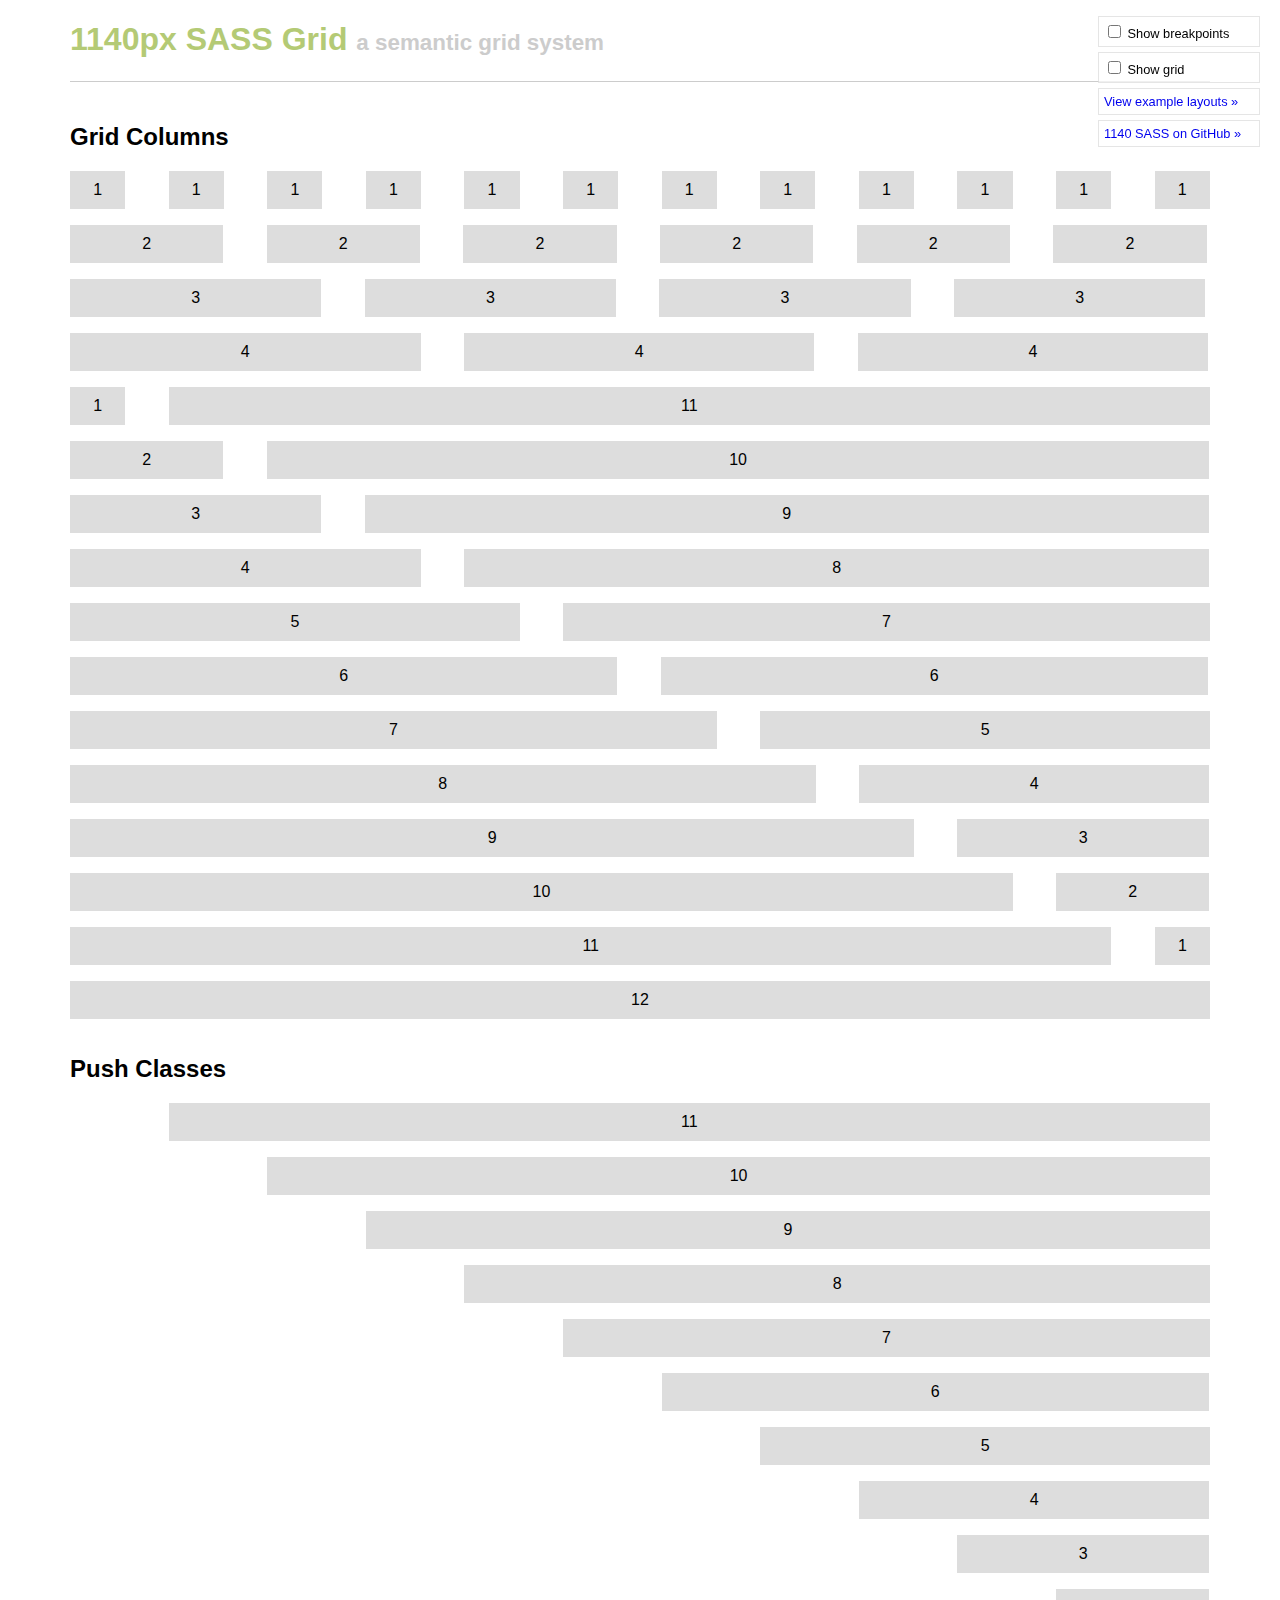
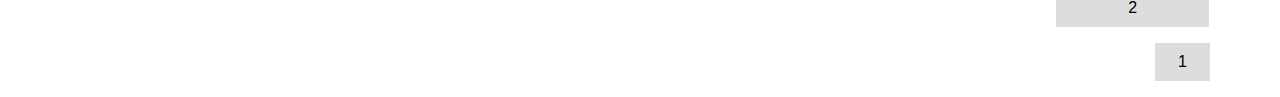
==== commit 9b23e97e: "link to gh" ====
--- a/index.html
+++ b/index.html
@@ -17,6 +17,7 @@
         <label><input type="checkbox" data-controls="breakpoints"> Show breakpoints</label>
         <label><input type="checkbox" data-controls="grid"> Show grid</label>
         <label><a href="examples.html">View example layouts &raquo;</a></label>
+        <label><a href="https://github.com/mcgriddles/1140-sass">1140 SASS on GitHub &raquo;</a></label>
       </p>
     </div>    
 
--- a/style.css
+++ b/style.css
@@ -2,62 +2,50 @@
   font-family: Helvetica Neue, Helvetica, Arial;
   font-size: 1em;
   padding: 0;
-  margin: 0;
-}
+  margin: 0; }
 
 img, embed, object {
-  max-width: 100%;
-}
+  max-width: 100%; }
 
 img {
-  height: auto;
-}
+  height: auto; }
 
 [role="banner"] {
   width: 100%;
   max-width: 71.25em;
   margin: 0 auto;
-  overflow: hidden;
-}
-[role="banner"] h1 {
-  color: #b4ca75;
-  border-bottom: 1px solid #ccc;
-  padding-bottom: .7em;
-}
-[role="banner"] h1 span {
-  font-size: .7em;
-  color: #ccc;
-}
+  overflow: hidden; }
+  [role="banner"] h1 {
+    color: #b4ca75;
+    border-bottom: 1px solid #ccc;
+    padding-bottom: .7em; }
+    [role="banner"] h1 span {
+      font-size: .7em;
+      color: #ccc; }
 
 a {
   color: #b4ca75d;
-  text-decoration: none;
-}
-a:hover {
-  color: #d78b42;
-}
-a:visited {
-  color: #d78b42;
-}
+  text-decoration: none; }
+  a:hover {
+    color: #d78b42; }
+  a:visited {
+    color: #d78b42; }
 
 .row div {
   background: #ddd;
   margin-bottom: 1em;
   padding: 10px;
-  text-align: center;
-}
+  text-align: center; }
 
 .container {
   padding-left: 20px;
-  padding-right: 20px;
-}
+  padding-right: 20px; }
 
 .row {
   width: 100%;
   max-width: 71.25em;
   margin: 0 auto;
-  overflow: hidden;
-}
+  overflow: hidden; }
 
 .col-1 {
   margin-right: 3.8%;
@@ -66,16 +54,13 @@
   width: 04.85%;
   -webkit-box-sizing: border-box;
   -moz-box-sizing: border-box;
-  box-sizing: border-box;
-}
-@media (max-width: 30em) {
-  .col-1 {
-    width: auto;
-    float: none;
-    margin-left: 0;
-    margin-right: 0;
-  }
-}
+  box-sizing: border-box; }
+  @media (max-width: 30em) {
+    .col-1 {
+      width: auto;
+      float: none;
+      margin-left: 0;
+      margin-right: 0; } }
 
 .col-2 {
   margin-right: 3.8%;
@@ -84,16 +69,13 @@
   width: 13.45%;
   -webkit-box-sizing: border-box;
   -moz-box-sizing: border-box;
-  box-sizing: border-box;
-}
-@media (max-width: 30em) {
-  .col-2 {
-    width: auto;
-    float: none;
-    margin-left: 0;
-    margin-right: 0;
-  }
-}
+  box-sizing: border-box; }
+  @media (max-width: 30em) {
+    .col-2 {
+      width: auto;
+      float: none;
+      margin-left: 0;
+      margin-right: 0; } }
 
 .col-3 {
   margin-right: 3.8%;
@@ -102,16 +84,13 @@
   width: 22.05%;
   -webkit-box-sizing: border-box;
   -moz-box-sizing: border-box;
-  box-sizing: border-box;
-}
-@media (max-width: 30em) {
-  .col-3 {
-    width: auto;
-    float: none;
-    margin-left: 0;
-    margin-right: 0;
-  }
-}
+  box-sizing: border-box; }
+  @media (max-width: 30em) {
+    .col-3 {
+      width: auto;
+      float: none;
+      margin-left: 0;
+      margin-right: 0; } }
 
 .col-4 {
   margin-right: 3.8%;
@@ -120,16 +99,13 @@
   width: 30.75%;
   -webkit-box-sizing: border-box;
   -moz-box-sizing: border-box;
-  box-sizing: border-box;
-}
-@media (max-width: 30em) {
-  .col-4 {
-    width: auto;
-    float: none;
-    margin-left: 0;
-    margin-right: 0;
-  }
-}
+  box-sizing: border-box; }
+  @media (max-width: 30em) {
+    .col-4 {
+      width: auto;
+      float: none;
+      margin-left: 0;
+      margin-right: 0; } }
 
 .col-5 {
   margin-right: 3.8%;
@@ -138,16 +114,13 @@
   width: 39.45%;
   -webkit-box-sizing: border-box;
   -moz-box-sizing: border-box;
-  box-sizing: border-box;
-}
-@media (max-width: 30em) {
-  .col-5 {
-    width: auto;
-    float: none;
-    margin-left: 0;
-    margin-right: 0;
-  }
-}
+  box-sizing: border-box; }
+  @media (max-width: 30em) {
+    .col-5 {
+      width: auto;
+      float: none;
+      margin-left: 0;
+      margin-right: 0; } }
 
 .col-6 {
   margin-right: 3.8%;
@@ -156,16 +129,13 @@
   width: 48.00%;
   -webkit-box-sizing: border-box;
   -moz-box-sizing: border-box;
-  box-sizing: border-box;
-}
-@media (max-width: 30em) {
-  .col-6 {
-    width: auto;
-    float: none;
-    margin-left: 0;
-    margin-right: 0;
-  }
-}
+  box-sizing: border-box; }
+  @media (max-width: 30em) {
+    .col-6 {
+      width: auto;
+      float: none;
+      margin-left: 0;
+      margin-right: 0; } }
 
 .col-7 {
   margin-right: 3.8%;
@@ -174,16 +144,13 @@
   width: 56.75%;
   -webkit-box-sizing: border-box;
   -moz-box-sizing: border-box;
-  box-sizing: border-box;
-}
-@media (max-width: 30em) {
-  .col-7 {
-    width: auto;
-    float: none;
-    margin-left: 0;
-    margin-right: 0;
-  }
-}
+  box-sizing: border-box; }
+  @media (max-width: 30em) {
+    .col-7 {
+      width: auto;
+      float: none;
+      margin-left: 0;
+      margin-right: 0; } }
 
 .col-8 {
   margin-right: 3.8%;
@@ -192,16 +159,13 @@
   width: 65.40%;
   -webkit-box-sizing: border-box;
   -moz-box-sizing: border-box;
-  box-sizing: border-box;
-}
-@media (max-width: 30em) {
-  .col-8 {
-    width: auto;
-    float: none;
-    margin-left: 0;
-    margin-right: 0;
-  }
-}
+  box-sizing: border-box; }
+  @media (max-width: 30em) {
+    .col-8 {
+      width: auto;
+      float: none;
+      margin-left: 0;
+      margin-right: 0; } }
 
 .col-9 {
   margin-right: 3.8%;
@@ -210,16 +174,13 @@
   width: 74.05%;
   -webkit-box-sizing: border-box;
   -moz-box-sizing: border-box;
-  box-sizing: border-box;
-}
-@media (max-width: 30em) {
-  .col-9 {
-    width: auto;
-    float: none;
-    margin-left: 0;
-    margin-right: 0;
-  }
-}
+  box-sizing: border-box; }
+  @media (max-width: 30em) {
+    .col-9 {
+      width: auto;
+      float: none;
+      margin-left: 0;
+      margin-right: 0; } }
 
 .col-10 {
   margin-right: 3.8%;
@@ -228,16 +189,13 @@
   width: 82.70%;
   -webkit-box-sizing: border-box;
   -moz-box-sizing: border-box;
-  box-sizing: border-box;
-}
-@media (max-width: 30em) {
-  .col-10 {
-    width: auto;
-    float: none;
-    margin-left: 0;
-    margin-right: 0;
-  }
-}
+  box-sizing: border-box; }
+  @media (max-width: 30em) {
+    .col-10 {
+      width: auto;
+      float: none;
+      margin-left: 0;
+      margin-right: 0; } }
 
 .col-11 {
   margin-right: 3.8%;
@@ -246,16 +204,13 @@
   width: 91.35%;
   -webkit-box-sizing: border-box;
   -moz-box-sizing: border-box;
-  box-sizing: border-box;
-}
-@media (max-width: 30em) {
-  .col-11 {
-    width: auto;
-    float: none;
-    margin-left: 0;
-    margin-right: 0;
-  }
-}
+  box-sizing: border-box; }
+  @media (max-width: 30em) {
+    .col-11 {
+      width: auto;
+      float: none;
+      margin-left: 0;
+      margin-right: 0; } }
 
 .col-12 {
   width: 100%;
@@ -264,568 +219,443 @@
   -webkit-box-sizing: border-box;
   -moz-box-sizing: border-box;
   box-sizing: border-box;
-  margin-right: 0;
-}
-@media (max-width: 30em) {
-  .col-12 {
-    width: auto;
-    float: none;
-    margin-left: 0;
-    margin-right: 0;
-  }
-}
+  margin-right: 0; }
+  @media (max-width: 30em) {
+    .col-12 {
+      width: auto;
+      float: none;
+      margin-left: 0;
+      margin-right: 0; } }
 
 .push-1 {
-  margin-left: 08.65%;
-}
-@media (max-width: 30em) {
-  .push-1 {
-    width: auto;
-    float: none;
-    margin-left: 0;
-    margin-right: 0;
-  }
-}
+  margin-left: 08.65%; }
+  @media (max-width: 30em) {
+    .push-1 {
+      width: auto;
+      float: none;
+      margin-left: 0;
+      margin-right: 0; } }
 
 .push-2 {
-  margin-left: 17.30%;
-}
-@media (max-width: 30em) {
-  .push-2 {
-    width: auto;
-    float: none;
-    margin-left: 0;
-    margin-right: 0;
-  }
-}
+  margin-left: 17.30%; }
+  @media (max-width: 30em) {
+    .push-2 {
+      width: auto;
+      float: none;
+      margin-left: 0;
+      margin-right: 0; } }
 
 .push-3 {
-  margin-left: 25.95%;
-}
-@media (max-width: 30em) {
-  .push-3 {
-    width: auto;
-    float: none;
-    margin-left: 0;
-    margin-right: 0;
-  }
-}
+  margin-left: 25.95%; }
+  @media (max-width: 30em) {
+    .push-3 {
+      width: auto;
+      float: none;
+      margin-left: 0;
+      margin-right: 0; } }
 
 .push-4 {
-  margin-left: 34.60%;
-}
-@media (max-width: 30em) {
-  .push-4 {
-    width: auto;
-    float: none;
-    margin-left: 0;
-    margin-right: 0;
-  }
-}
+  margin-left: 34.60%; }
+  @media (max-width: 30em) {
+    .push-4 {
+      width: auto;
+      float: none;
+      margin-left: 0;
+      margin-right: 0; } }
 
 .push-5 {
-  margin-left: 43.25%;
-}
-@media (max-width: 30em) {
-  .push-5 {
-    width: auto;
-    float: none;
-    margin-left: 0;
-    margin-right: 0;
-  }
-}
+  margin-left: 43.25%; }
+  @media (max-width: 30em) {
+    .push-5 {
+      width: auto;
+      float: none;
+      margin-left: 0;
+      margin-right: 0; } }
 
 .push-6 {
-  margin-left: 51.90%;
-}
-@media (max-width: 30em) {
-  .push-6 {
-    width: auto;
-    float: none;
-    margin-left: 0;
-    margin-right: 0;
-  }
-}
+  margin-left: 51.90%; }
+  @media (max-width: 30em) {
+    .push-6 {
+      width: auto;
+      float: none;
+      margin-left: 0;
+      margin-right: 0; } }
 
 .push-7 {
-  margin-left: 60.55%;
-}
-@media (max-width: 30em) {
-  .push-7 {
-    width: auto;
-    float: none;
-    margin-left: 0;
-    margin-right: 0;
-  }
-}
+  margin-left: 60.55%; }
+  @media (max-width: 30em) {
+    .push-7 {
+      width: auto;
+      float: none;
+      margin-left: 0;
+      margin-right: 0; } }
 
 .push-8 {
-  margin-left: 69.20%;
-}
-@media (max-width: 30em) {
-  .push-8 {
-    width: auto;
-    float: none;
-    margin-left: 0;
-    margin-right: 0;
-  }
-}
+  margin-left: 69.20%; }
+  @media (max-width: 30em) {
+    .push-8 {
+      width: auto;
+      float: none;
+      margin-left: 0;
+      margin-right: 0; } }
 
 .push-9 {
-  margin-left: 77.85%;
-}
-@media (max-width: 30em) {
-  .push-9 {
-    width: auto;
-    float: none;
-    margin-left: 0;
-    margin-right: 0;
-  }
-}
+  margin-left: 77.85%; }
+  @media (max-width: 30em) {
+    .push-9 {
+      width: auto;
+      float: none;
+      margin-left: 0;
+      margin-right: 0; } }
 
 .push-10 {
-  margin-left: 86.50%;
-}
-@media (max-width: 30em) {
-  .push-10 {
-    width: auto;
-    float: none;
-    margin-left: 0;
-    margin-right: 0;
-  }
-}
+  margin-left: 86.50%; }
+  @media (max-width: 30em) {
+    .push-10 {
+      width: auto;
+      float: none;
+      margin-left: 0;
+      margin-right: 0; } }
 
 .push-11 {
-  margin-left: 95.15%;
-}
-@media (max-width: 30em) {
-  .push-11 {
-    width: auto;
-    float: none;
-    margin-left: 0;
-    margin-right: 0;
-  }
-}
+  margin-left: 95.15%; }
+  @media (max-width: 30em) {
+    .push-11 {
+      width: auto;
+      float: none;
+      margin-left: 0;
+      margin-right: 0; } }
 
 .last {
-  margin-right: 0;
-}
+  margin-right: 0; }
 
 .feature-freeform, .mcs, .df {
   border-top: 1px solid #ccc;
-  padding: 40px 0;
-}
+  padding: 40px 0; }
 
 .feature-freeform {
   padding-left: 20px;
-  padding-right: 20px;
-}
-.feature-freeform .feature-content {
-  width: 100%;
-  max-width: 71.25em;
-  margin: 0 auto;
-  overflow: hidden;
-}
-.feature-freeform .feature-content article {
-  padding: 20px;
-  background: #ddd;
-  margin-right: 3.8%;
-  float: left;
-  min-height: 1px;
-  width: 65.40%;
-  -webkit-box-sizing: border-box;
-  -moz-box-sizing: border-box;
-  box-sizing: border-box;
-  margin-left: 17.30%;
-}
-@media (max-width: 30em) {
-  .feature-freeform .feature-content article {
-    width: auto;
-    float: none;
-    margin-left: 0;
-    margin-right: 0;
-  }
-}
-@media (max-width: 30em) {
-  .feature-freeform .feature-content article {
-    width: auto;
-    float: none;
-    margin-left: 0;
-    margin-right: 0;
-  }
-}
+  padding-right: 20px; }
+  .feature-freeform .feature-content {
+    width: 100%;
+    max-width: 71.25em;
+    margin: 0 auto;
+    overflow: hidden; }
+    .feature-freeform .feature-content article {
+      padding: 20px;
+      background: #ddd;
+      margin-right: 3.8%;
+      float: left;
+      min-height: 1px;
+      width: 65.40%;
+      -webkit-box-sizing: border-box;
+      -moz-box-sizing: border-box;
+      box-sizing: border-box;
+      margin-left: 17.30%; }
+      @media (max-width: 30em) {
+        .feature-freeform .feature-content article {
+          width: auto;
+          float: none;
+          margin-left: 0;
+          margin-right: 0; } }
+      @media (max-width: 30em) {
+        .feature-freeform .feature-content article {
+          width: auto;
+          float: none;
+          margin-left: 0;
+          margin-right: 0; } }
 
 /* McSweeney's-inspired layout */
 .mcs {
   padding-left: 20px;
-  padding-right: 20px;
-}
-.mcs .mcs-content {
-  width: 100%;
-  max-width: 71.25em;
-  margin: 0 auto;
-  overflow: hidden;
-}
-.mcs .mcs-content article {
-  margin-right: 3.8%;
-  float: left;
-  min-height: 1px;
-  width: 30.75%;
-  -webkit-box-sizing: border-box;
-  -moz-box-sizing: border-box;
-  box-sizing: border-box;
-  margin-left: 34.60%;
-}
-@media (max-width: 30em) {
-  .mcs .mcs-content article {
-    width: auto;
-    float: none;
-    margin-left: 0;
-    margin-right: 0;
-  }
-}
-@media (max-width: 30em) {
-  .mcs .mcs-content article {
-    width: auto;
-    float: none;
-    margin-left: 0;
-    margin-right: 0;
-  }
-}
-@media (max-width: 64em) {
-  .mcs .mcs-content article {
-    margin-right: 3.8%;
-    float: left;
-    min-height: 1px;
-    width: 48.00%;
-    -webkit-box-sizing: border-box;
-    -moz-box-sizing: border-box;
-    box-sizing: border-box;
-    margin-left: 25.95%;
-  }
-}
-@media (max-width: 64em) and (max-width: 30em) {
-  .mcs .mcs-content article {
-    width: auto;
-    float: none;
-    margin-left: 0;
-    margin-right: 0;
-  }
-}
-@media (max-width: 64em) and (max-width: 30em) {
-  .mcs .mcs-content article {
-    width: auto;
-    float: none;
-    margin-left: 0;
-    margin-right: 0;
-  }
-}
-@media (max-width: 30em) {
-  .mcs .mcs-content article {
-    margin-right: 3.8%;
-    float: left;
-    min-height: 1px;
-    width: 48.00%;
-    -webkit-box-sizing: border-box;
-    -moz-box-sizing: border-box;
-    box-sizing: border-box;
-    margin-left: 25.95%;
-  }
-}
-@media (max-width: 30em) and (max-width: 30em) {
-  .mcs .mcs-content article {
-    width: auto;
-    float: none;
-    margin-left: 0;
-    margin-right: 0;
-  }
-}
-@media (max-width: 30em) and (max-width: 30em) {
-  .mcs .mcs-content article {
-    width: auto;
-    float: none;
-    margin-left: 0;
-    margin-right: 0;
-  }
-}
-@media (max-width: 20em) {
-  .mcs .mcs-content article {
-    margin-right: 3.8%;
-    float: left;
-    min-height: 1px;
-    width: 65.40%;
-    -webkit-box-sizing: border-box;
-    -moz-box-sizing: border-box;
-    box-sizing: border-box;
-    margin-left: 17.30%;
-  }
-}
-@media (max-width: 20em) and (max-width: 30em) {
-  .mcs .mcs-content article {
-    width: auto;
-    float: none;
-    margin-left: 0;
-    margin-right: 0;
-  }
-}
-@media (max-width: 20em) and (max-width: 30em) {
-  .mcs .mcs-content article {
-    width: auto;
-    float: none;
-    margin-left: 0;
-    margin-right: 0;
-  }
-}
+  padding-right: 20px; }
+  .mcs .mcs-content {
+    width: 100%;
+    max-width: 71.25em;
+    margin: 0 auto;
+    overflow: hidden; }
+    .mcs .mcs-content article {
+      margin-right: 3.8%;
+      float: left;
+      min-height: 1px;
+      width: 30.75%;
+      -webkit-box-sizing: border-box;
+      -moz-box-sizing: border-box;
+      box-sizing: border-box;
+      margin-left: 34.60%; }
+      @media (max-width: 30em) {
+        .mcs .mcs-content article {
+          width: auto;
+          float: none;
+          margin-left: 0;
+          margin-right: 0; } }
+      @media (max-width: 30em) {
+        .mcs .mcs-content article {
+          width: auto;
+          float: none;
+          margin-left: 0;
+          margin-right: 0; } }
+      @media (max-width: 64em) {
+        .mcs .mcs-content article {
+          margin-right: 3.8%;
+          float: left;
+          min-height: 1px;
+          width: 48.00%;
+          -webkit-box-sizing: border-box;
+          -moz-box-sizing: border-box;
+          box-sizing: border-box;
+          margin-left: 25.95%; } }
+        @media (max-width: 64em) and (max-width: 30em) {
+          .mcs .mcs-content article {
+            width: auto;
+            float: none;
+            margin-left: 0;
+            margin-right: 0; } }
+        @media (max-width: 64em) and (max-width: 30em) {
+          .mcs .mcs-content article {
+            width: auto;
+            float: none;
+            margin-left: 0;
+            margin-right: 0; } }
+      @media (max-width: 30em) {
+        .mcs .mcs-content article {
+          margin-right: 3.8%;
+          float: left;
+          min-height: 1px;
+          width: 48.00%;
+          -webkit-box-sizing: border-box;
+          -moz-box-sizing: border-box;
+          box-sizing: border-box;
+          margin-left: 25.95%; } }
+        @media (max-width: 30em) and (max-width: 30em) {
+          .mcs .mcs-content article {
+            width: auto;
+            float: none;
+            margin-left: 0;
+            margin-right: 0; } }
+        @media (max-width: 30em) and (max-width: 30em) {
+          .mcs .mcs-content article {
+            width: auto;
+            float: none;
+            margin-left: 0;
+            margin-right: 0; } }
+      @media (max-width: 20em) {
+        .mcs .mcs-content article {
+          margin-right: 3.8%;
+          float: left;
+          min-height: 1px;
+          width: 65.40%;
+          -webkit-box-sizing: border-box;
+          -moz-box-sizing: border-box;
+          box-sizing: border-box;
+          margin-left: 17.30%; } }
+        @media (max-width: 20em) and (max-width: 30em) {
+          .mcs .mcs-content article {
+            width: auto;
+            float: none;
+            margin-left: 0;
+            margin-right: 0; } }
+        @media (max-width: 20em) and (max-width: 30em) {
+          .mcs .mcs-content article {
+            width: auto;
+            float: none;
+            margin-left: 0;
+            margin-right: 0; } }
 
 .mcs header {
   text-transform: uppercase;
   text-align: center;
-  letter-spacing: 10px;
-}
-.mcs header h1 {
-  font-size: 1em;
-  font-weight: normal;
-}
-.mcs header h1 i {
-  font-style: normal;
-  display: block;
-  font-size: 3em;
-}
+  letter-spacing: 10px; }
+  .mcs header h1 {
+    font-size: 1em;
+    font-weight: normal; }
+    .mcs header h1 i {
+      font-style: normal;
+      display: block;
+      font-size: 3em; }
 
 .mcs article header {
   margin: 2em 0;
   padding: 2em 0 0 0;
   border-top: 1px solid #ccc;
   text-align: center;
-  letter-spacing: 3px;
-}
+  letter-spacing: 3px; }
 
 /* Daring Fireball-inspired layout */
 .df {
   padding-left: 20px;
-  padding-right: 20px;
-}
-.df header {
-  width: 100%;
-  max-width: 71.25em;
-  margin: 0 auto;
-  overflow: hidden;
-}
-.df header h1 {
-  margin-left: 25.95%;
-  margin-right: 0;
-}
-@media (max-width: 30em) {
-  .df header h1 {
-    width: auto;
-    float: none;
-    margin-left: 0;
-    margin-right: 0;
-  }
-}
-@media (max-width: 48em) {
-  .df header h1 {
-    margin-left: 17.30%;
-  }
-}
-@media (max-width: 48em) and (max-width: 30em) {
-  .df header h1 {
-    width: auto;
-    float: none;
-    margin-left: 0;
-    margin-right: 0;
-  }
-}
-.df .df-content {
-  width: 100%;
-  max-width: 71.25em;
-  margin: 0 auto;
-  overflow: hidden;
-}
-.df .df-content .df-nav {
-  margin-right: 3.8%;
-  float: left;
-  min-height: 1px;
-  width: 13.45%;
-  -webkit-box-sizing: border-box;
-  -moz-box-sizing: border-box;
-  box-sizing: border-box;
-  margin-left: 17.30%;
-}
-@media (max-width: 30em) {
-  .df .df-content .df-nav {
-    width: auto;
-    float: none;
-    margin-left: 0;
-    margin-right: 0;
-  }
-}
-@media (max-width: 30em) {
-  .df .df-content .df-nav {
-    width: auto;
-    float: none;
-    margin-left: 0;
-    margin-right: 0;
-  }
-}
-@media (max-width: 48em) {
-  .df .df-content .df-nav {
-    margin-left: 08.65%;
-  }
-}
-@media (max-width: 48em) and (max-width: 30em) {
-  .df .df-content .df-nav {
-    width: auto;
-    float: none;
-    margin-left: 0;
-    margin-right: 0;
-  }
-}
-@media (max-width: 30em) {
-  .df .df-content .df-nav {
-    margin-left: 0;
-    margin-right: 0;
-  }
-}
-@media (max-width: 30em) and (max-width: 30em) {
-  .df .df-content .df-nav {
-    width: auto;
-    float: none;
-    margin-left: 0;
-    margin-right: 0;
-  }
-}
-.df .df-content .df-text {
-  margin-right: 3.8%;
-  float: left;
-  min-height: 1px;
-  width: 39.45%;
-  -webkit-box-sizing: border-box;
-  -moz-box-sizing: border-box;
-  box-sizing: border-box;
-  margin-right: 0;
-}
-@media (max-width: 30em) {
-  .df .df-content .df-text {
-    width: auto;
-    float: none;
-    margin-left: 0;
-    margin-right: 0;
-  }
-}
-@media (max-width: 48em) {
-  .df .df-content .df-text {
-    margin-right: 3.8%;
-    float: left;
-    min-height: 1px;
-    width: 65.40%;
-    -webkit-box-sizing: border-box;
-    -moz-box-sizing: border-box;
-    box-sizing: border-box;
-  }
-}
-@media (max-width: 48em) and (max-width: 30em) {
-  .df .df-content .df-text {
-    width: auto;
-    float: none;
-    margin-left: 0;
-    margin-right: 0;
-  }
-}
+  padding-right: 20px; }
+  .df header {
+    width: 100%;
+    max-width: 71.25em;
+    margin: 0 auto;
+    overflow: hidden; }
+    .df header h1 {
+      margin-left: 25.95%;
+      margin-right: 0; }
+      @media (max-width: 30em) {
+        .df header h1 {
+          width: auto;
+          float: none;
+          margin-left: 0;
+          margin-right: 0; } }
+      @media (max-width: 48em) {
+        .df header h1 {
+          margin-left: 17.30%; } }
+        @media (max-width: 48em) and (max-width: 30em) {
+          .df header h1 {
+            width: auto;
+            float: none;
+            margin-left: 0;
+            margin-right: 0; } }
+  .df .df-content {
+    width: 100%;
+    max-width: 71.25em;
+    margin: 0 auto;
+    overflow: hidden; }
+    .df .df-content .df-nav {
+      margin-right: 3.8%;
+      float: left;
+      min-height: 1px;
+      width: 13.45%;
+      -webkit-box-sizing: border-box;
+      -moz-box-sizing: border-box;
+      box-sizing: border-box;
+      margin-left: 17.30%; }
+      @media (max-width: 30em) {
+        .df .df-content .df-nav {
+          width: auto;
+          float: none;
+          margin-left: 0;
+          margin-right: 0; } }
+      @media (max-width: 30em) {
+        .df .df-content .df-nav {
+          width: auto;
+          float: none;
+          margin-left: 0;
+          margin-right: 0; } }
+      @media (max-width: 48em) {
+        .df .df-content .df-nav {
+          margin-left: 08.65%; } }
+        @media (max-width: 48em) and (max-width: 30em) {
+          .df .df-content .df-nav {
+            width: auto;
+            float: none;
+            margin-left: 0;
+            margin-right: 0; } }
+      @media (max-width: 30em) {
+        .df .df-content .df-nav {
+          margin-left: 0;
+          margin-right: 0; } }
+        @media (max-width: 30em) and (max-width: 30em) {
+          .df .df-content .df-nav {
+            width: auto;
+            float: none;
+            margin-left: 0;
+            margin-right: 0; } }
+    .df .df-content .df-text {
+      margin-right: 3.8%;
+      float: left;
+      min-height: 1px;
+      width: 39.45%;
+      -webkit-box-sizing: border-box;
+      -moz-box-sizing: border-box;
+      box-sizing: border-box;
+      margin-right: 0; }
+      @media (max-width: 30em) {
+        .df .df-content .df-text {
+          width: auto;
+          float: none;
+          margin-left: 0;
+          margin-right: 0; } }
+      @media (max-width: 48em) {
+        .df .df-content .df-text {
+          margin-right: 3.8%;
+          float: left;
+          min-height: 1px;
+          width: 65.40%;
+          -webkit-box-sizing: border-box;
+          -moz-box-sizing: border-box;
+          box-sizing: border-box; } }
+        @media (max-width: 48em) and (max-width: 30em) {
+          .df .df-content .df-text {
+            width: auto;
+            float: none;
+            margin-left: 0;
+            margin-right: 0; } }
 
 .df-nav {
-  text-align: right;
-}
-.df-nav ul {
-  list-style: none;
-  padding: 0;
-}
-@media (max-width: 35.5em) {
-  .df-nav li {
-    font-size: .8em;
-  }
-}
-@media (max-width: 30em) {
-  .df-nav {
-    text-align: left;
-  }
-  .df-nav ul li {
-    display: inline-block;
-    padding-right: 10px;
-  }
-}
+  text-align: right; }
+  .df-nav ul {
+    list-style: none;
+    padding: 0; }
+  @media (max-width: 35.5em) {
+    .df-nav li {
+      font-size: .8em; } }
+  @media (max-width: 30em) {
+    .df-nav {
+      text-align: left; }
+      .df-nav ul li {
+        display: inline-block;
+        padding-right: 10px; } }
 
 #grid-overlay, #breakpoints-overlay {
-  pointer-events: none;
-}
+  pointer-events: none; }
 
 .controls {
   max-width: 1140px;
   margin: 0 auto;
-  position: relative;
-}
-.controls p {
-  position: fixed;
-  right: 20px;
-}
-.controls label {
-  font-size: .8em;
-  min-width: 150px;
-  display: block;
-  padding: 5px;
-  margin-bottom: 5px;
-  background: rgba(255, 255, 255, 0.7);
-  border: 1px solid rgba(0, 0, 0, 0.1);
-}
+  position: relative; }
+  .controls p {
+    position: fixed;
+    right: 20px; }
+  .controls label {
+    font-size: .8em;
+    min-width: 150px;
+    display: block;
+    padding: 5px;
+    margin-bottom: 5px;
+    background: rgba(255, 255, 255, 0.7);
+    border: 1px solid rgba(0, 0, 0, 0.1); }
 
 #grid-overlay {
   position: fixed;
   width: 100%;
-  height: 100%;
-}
+  height: 100%; }
 
 #overlay-container {
   max-width: 75.5em;
   margin: 0 auto;
   padding-left: 3.8%;
   padding-left: 20px;
-  padding-right: 20px;
-}
-#overlay-container .overlay-row {
-  width: 100%;
-  max-width: 71.25em;
-  margin: 0 auto;
-  overflow: hidden;
-}
-#overlay-container .overlay-row div {
-  min-height: 999em;
-  background: rgba(255, 0, 0, 0.07);
-  border-right: 1px solid rgba(255, 0, 0, 0.05);
-  border-left: 1px solid rgba(255, 0, 0, 0.05);
-}
+  padding-right: 20px; }
+  #overlay-container .overlay-row {
+    width: 100%;
+    max-width: 71.25em;
+    margin: 0 auto;
+    overflow: hidden; }
+    #overlay-container .overlay-row div {
+      min-height: 999em;
+      background: rgba(255, 0, 0, 0.07);
+      border-right: 1px solid rgba(255, 0, 0, 0.05);
+      border-left: 1px solid rgba(255, 0, 0, 0.05); }
 
 #breakpoints-overlay {
   max-width: 1140px;
   margin: 0 auto;
-  position: relative;
-}
-#breakpoints-overlay div > span {
-  font-size: .8em;
-}
-#breakpoints-overlay span {
-  display: inline-block;
-  padding: 5px;
-}
-#breakpoints-overlay .pointname {
-  width: 135px;
-}
-#breakpoints-overlay .emwidth {
-  width: 50px;
-  padding-left: 15px;
-}
-#breakpoints-overlay .pxwidth {
-  padding-left: 15px;
-}
+  position: relative; }
+  #breakpoints-overlay div > span {
+    font-size: .8em; }
+  #breakpoints-overlay span {
+    display: inline-block;
+    padding: 5px; }
+  #breakpoints-overlay .pointname {
+    width: 135px; }
+  #breakpoints-overlay .emwidth {
+    width: 50px;
+    padding-left: 15px; }
+  #breakpoints-overlay .pxwidth {
+    padding-left: 15px; }
 
 #meters {
   position: fixed;
@@ -833,42 +663,32 @@
   top: 50px;
   max-width: 1140px;
   width: 100%;
-  padding-top: 1em;
-}
-#meters div {
-  background: rgba(255, 0, 255, 0.6);
-  margin-bottom: 1em;
-  padding: 0;
-  color: #fff;
-  text-shadow: 0px -1px 0px rgba(0, 0, 0, 0.3);
-}
+  padding-top: 1em; }
+  #meters div {
+    background: rgba(255, 0, 255, 0.6);
+    margin-bottom: 1em;
+    padding: 0;
+    color: #fff;
+    text-shadow: 0px -1px 0px rgba(0, 0, 0, 0.3); }
 
 .break-20em {
-  max-width: 20em;
-}
+  max-width: 20em; }
 
 .break-30em {
-  max-width: 30em;
-}
+  max-width: 30em; }
 
 .break-355em {
-  max-width: 35.5em;
-}
+  max-width: 35.5em; }
 
 .break-48em {
-  max-width: 48em;
-}
+  max-width: 48em; }
 
 .break-64em {
-  max-width: 64em;
-}
+  max-width: 64em; }
 
 .break-7125em {
-  max-width: 71.25em;
-}
+  max-width: 71.25em; }
 
 @media only screen and (max-width: 30em) {
   body {
-    -webkit-text-size-adjust: none;
-  }
-}
+    -webkit-text-size-adjust: none; } }
